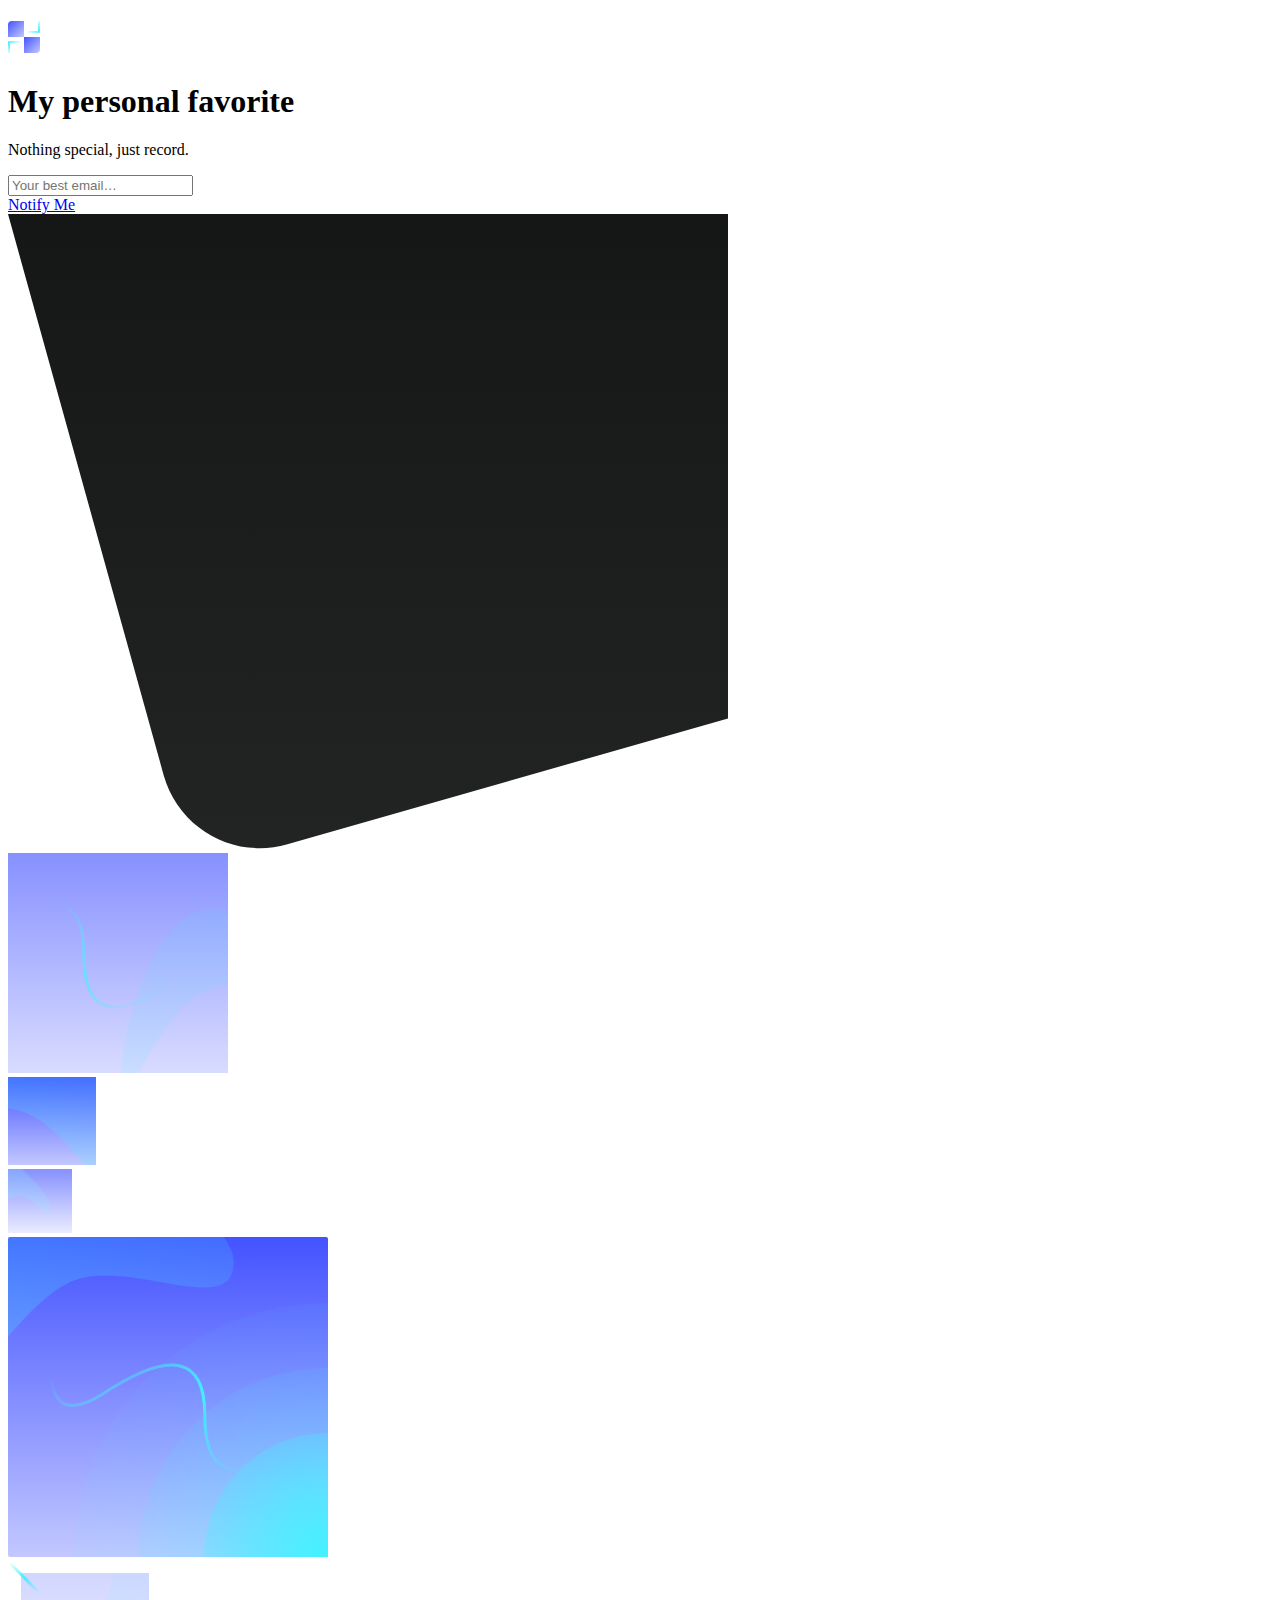
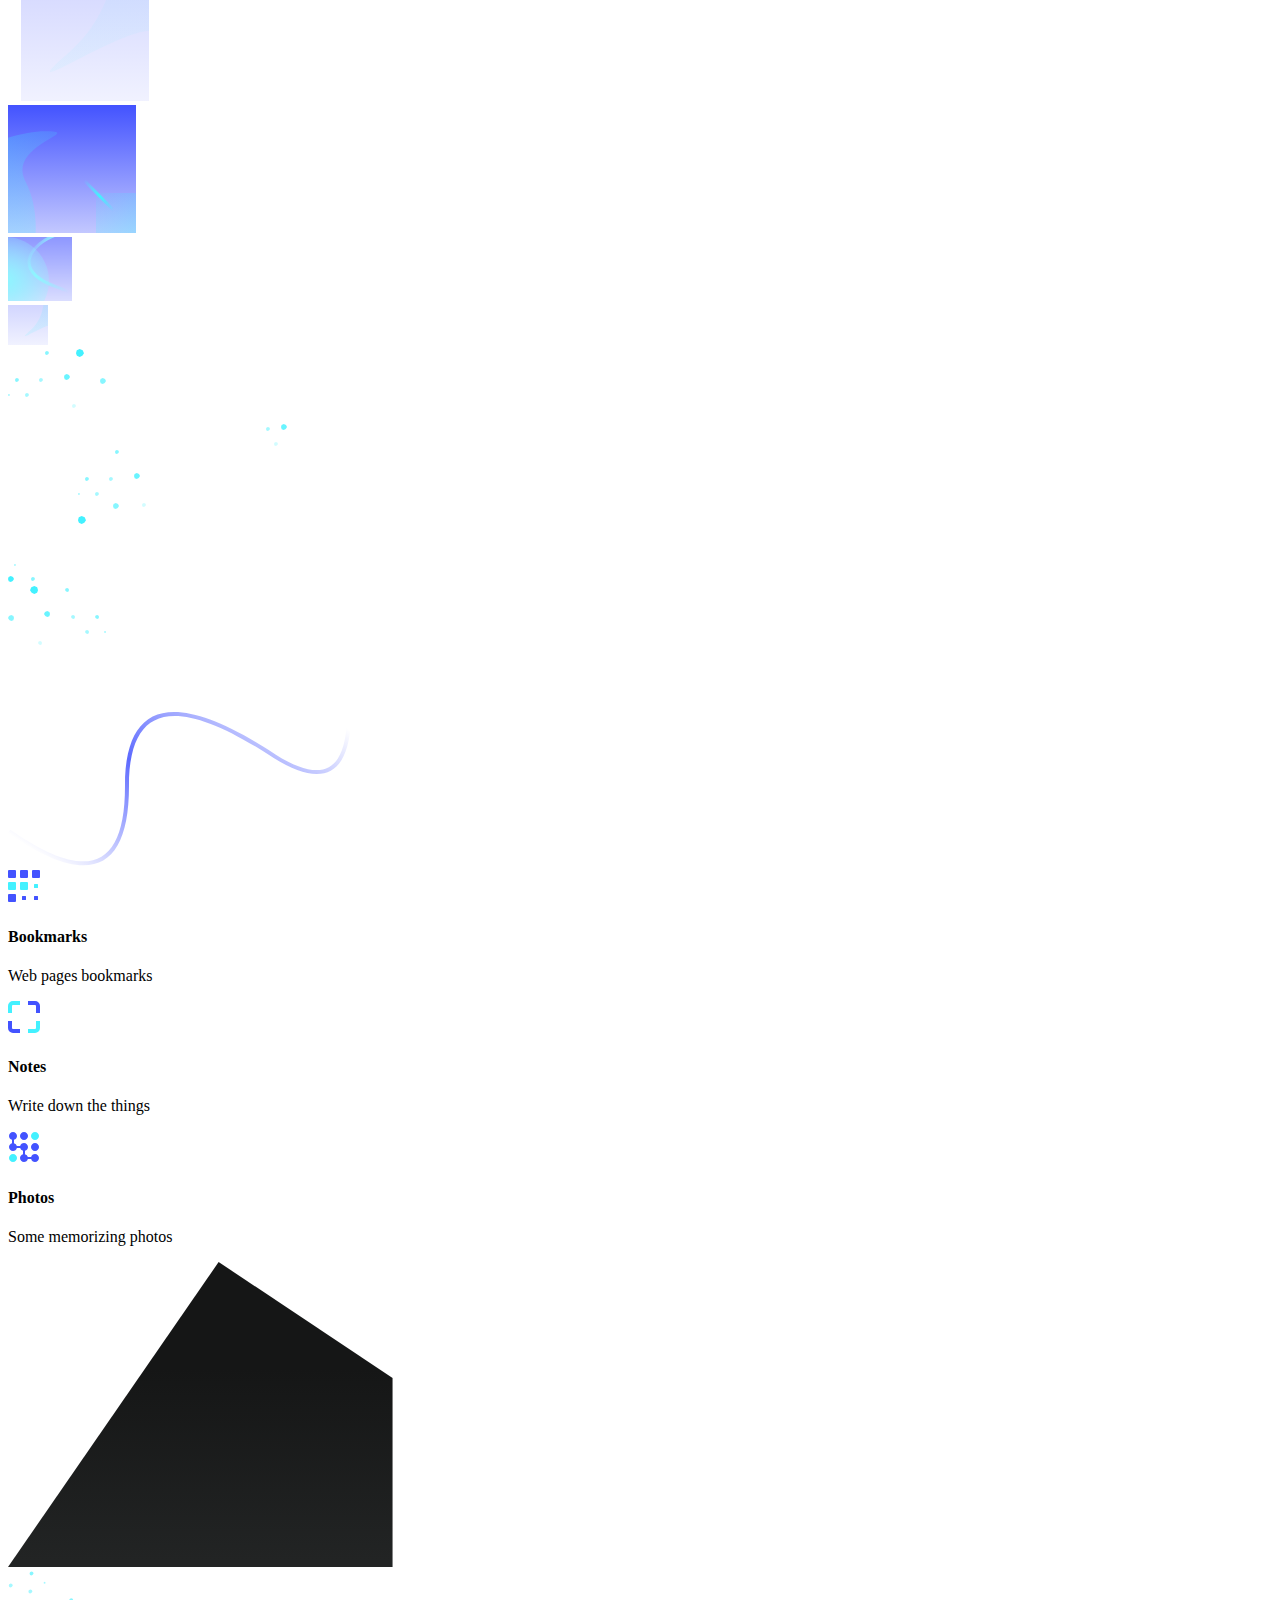
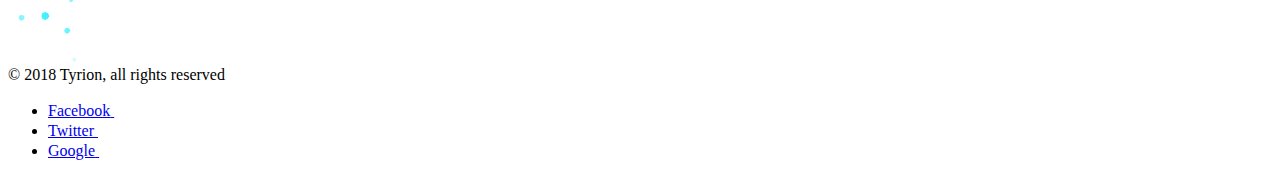
==== src/main/resources/templates/index.html @ e32d49c8 "update the index html." ====
<!DOCTYPE html>
<html lang="en">
<head>
    <meta charset="utf-8">
    <meta http-equiv="X-UA-Compatible" content="IE=edge">
    <meta name="viewport" content="width=device-width, initial-scale=1">
    <title>Tyrion Lv</title>
    <link href="/css/font-family.css" rel="stylesheet">
    <link rel="stylesheet" href="/css/login-style.css">
    <script src="/js/scrollreveal.min.js"></script>
</head>
<body class="is-boxed">
<div class="body-wrap boxed-container">
    <header class="site-header">
        <div class="container">
            <div class="site-header-inner">
                <div class="brand header-brand">
                    <h1 class="m-0">
                        <a href="#">
                            <svg width="32" height="32" viewBox="0 0 32 32" xmlns="http://www.w3.org/2000/svg">
                                <title>Ellie</title>
                                <defs>
                                    <linearGradient x1="0%" y1="0%" y2="100%" id="logo-a">
                                        <stop stop-color="#4353FF" offset="0%"/>
                                        <stop stop-color="#4353FF" stop-opacity=".32" offset="100%"/>
                                    </linearGradient>
                                    <linearGradient x1="0%" y1="0%" y2="100%" id="logo-b">
                                        <stop stop-color="#4353FF" offset="0%"/>
                                        <stop stop-color="#4353FF" stop-opacity=".32" offset="100%"/>
                                    </linearGradient>
                                    <linearGradient x1="0%" y1="0%" y2="100%" id="logo-c">
                                        <stop stop-color="#78F9FF" stop-opacity=".24" offset="0%"/>
                                        <stop stop-color="#43F1FF" offset="55.496%"/>
                                        <stop stop-color="#43F1FF" stop-opacity=".24" offset="100%"/>
                                    </linearGradient>
                                </defs>
                                <g fill="none" fill-rule="evenodd">
                                    <path d="M4 0h12v16H0V4a4 4 0 0 1 4-4z" fill="url(#logo-a)"/>
                                    <path d="M16 16h16v12a4 4 0 0 1-4 4H16V16z" fill="url(#logo-b)"/>
                                    <path d="M11.5 20.5H.5v1h10v10h1v-11z" stroke="url(#logo-c)" transform="matrix(-1 0 0 1 12 0)"/>
                                    <path d="M31.5.5h-11v1h10v10h1V.5z" stroke="url(#logo-c)" transform="matrix(1 0 0 -1 0 12)"/>
                                </g>
                            </svg>
                        </a>
                    </h1>
                </div>
            </div>
        </div>
    </header>

    <main>
        <section class="hero">
            <div class="container">
                <div class="hero-inner">
                    <div class="hero-copy">
                        <h1 class="hero-title mt-0 is-revealing">My personal favorite</h1>
                        <p class="hero-paragraph is-revealing">Nothing special, just record.</p>
                        <div class="hero-form field field-grouped is-revealing">
                            <div class="control control-expanded">
                                <input class="input" type="email" name="email" placeholder="Your best email&hellip;">
                            </div>
                            <div class="control">
                                <a class="button button-primary button-block" href="#">Notify Me</a>
                            </div>
                        </div>
                    </div>
                    <div class="hero-illustration">
                        <div class="hero-bg">
                            <svg width="720" height="635" xmlns="http://www.w3.org/2000/svg">
                                <defs>
                                    <linearGradient x1="50%" y1="0%" x2="50%" y2="97.738%" id="a">
                                        <stop stop-color="#151616" offset="0%"/>
                                        <stop stop-color="#222424" offset="100%"/>
                                    </linearGradient>
                                </defs>
                                <path d="M0 0h720v504.382L279.437 630.304c-53.102 15.177-108.454-15.567-123.631-68.669-.072-.25-.142-.5-.211-.75L0 0z" fill="url(#a)" fill-rule="evenodd"/>
                            </svg>
                        </div>
                        <div class="hero-square hero-square-1 is-moving-object is-rotating">
                            <svg width="220" height="220" xmlns="http://www.w3.org/2000/svg">
                                <defs>
                                    <linearGradient x1="50%" y1="0%" x2="50%" y2="100%" id="square-1-a">
                                        <stop stop-color="#4353FF" offset="0%"/>
                                        <stop stop-color="#4353FF" stop-opacity=".32" offset="100%"/>
                                    </linearGradient>
                                    <linearGradient x1="18.74%" y1="17.384%" x2="96.787%" y2="88.669%" id="square-1-b">
                                        <stop stop-color="#43F1FF" stop-opacity="0" offset="0%"/>
                                        <stop stop-color="#43F1FF" offset="53.489%"/>
                                        <stop stop-color="#43F1FF" stop-opacity="0" offset="100%"/>
                                    </linearGradient>
                                </defs>
                                <g fill="none" fill-rule="evenodd">
                                    <path fill="url(#square-1-a)" opacity=".64" d="M0 0h220v220H0z"/>
                                    <path d="M0 65.022V61.7c51.102-26.116 77.322-13.388 77.322 38.41 0 57.718 25.944 67.701 79.782 30.373l1.709 2.466c-55.678 38.604-84.491 27.517-84.491-32.839 0-49.494-24.315-61.27-74.322-35.087z" fill="url(#square-1-b)" fill-rule="nonzero" opacity=".701"/>
                                    <path d="M113.203 220c2.943-57.607 37.666-164 90.473-164 4.973 0 10.458.203 16.324.614v77.24c-5.819.237-11.3 1.007-16.324 2.458-32.685 9.44-57.608 55.87-72.976 83.688h-17.497z" fill-opacity=".096" fill="#43F1FF"/>
                                </g>
                            </svg>
                        </div>
                        <div class="hero-square hero-square-2 is-moving-object is-rotating">
                            <svg width="88" height="88" xmlns="http://www.w3.org/2000/svg">
                                <defs>
                                    <linearGradient x1="50%" y1="0%" x2="50%" y2="100%" id="square-2-a">
                                        <stop stop-color="#4353FF" offset="0%"/>
                                        <stop stop-color="#4353FF" stop-opacity=".32" offset="100%"/>
                                    </linearGradient>
                                    <linearGradient x1="-31.43%" y1="104.265%" x2="143.71%" y2="43.581%" id="square-2-b">
                                        <stop stop-color="#43F1FF" stop-opacity=".24" offset="0%"/>
                                        <stop stop-color="#43F1FF" stop-opacity=".16" offset="100%"/>
                                    </linearGradient>
                                </defs>
                                <g fill="none" fill-rule="evenodd">
                                    <path fill="url(#square-2-a)" d="M0 0h88v88H0z"/>
                                    <path d="M19.717 36.579C13.824 33.969 7.004 32.555 0 31.535V0h88v88H76.869C59.773 67.766 40.697 45.872 19.717 36.579z" fill="url(#square-2-b)"/>
                                </g>
                            </svg>
                        </div>
                        <div class="hero-square hero-square-3 is-moving-object is-rotating">
                            <svg width="64" height="64" xmlns="http://www.w3.org/2000/svg">
                                <defs>
                                    <linearGradient x1="50%" y1="0%" x2="50%" y2="100%" id="square-3-a">
                                        <stop stop-color="#4353FF" offset="0%"/>
                                        <stop stop-color="#4353FF" stop-opacity=".16" offset="100%"/>
                                    </linearGradient>
                                    <linearGradient x1="-58.825%" y1="39.622%" x2="81.589%" y2="-11.971%" id="square-3-b">
                                        <stop stop-color="#43F1FF" stop-opacity=".24" offset="0%"/>
                                        <stop stop-color="#43F1FF" stop-opacity=".163" offset="100%"/>
                                    </linearGradient>
                                </defs>
                                <g fill="none" fill-rule="evenodd" opacity=".64">
                                    <path fill="url(#square-3-a)" d="M0 0h64v64H0z"/>
                                    <path d="M14.03 0C27.176 13.07 42 27.791 42 38.165c0 17.46-14.154-11.127-31.614-11.127-2.67 0-6.289.931-10.386 2.406V0h14.03z" fill="url(#square-3-b)"/>
                                </g>
                            </svg>
                        </div>
                        <div class="hero-square hero-square-4 is-moving-object is-rotating">
                            <svg width="320" height="320" xmlns="http://www.w3.org/2000/svg">
                                <defs>
                                    <linearGradient x1="50%" y1="0%" x2="50%" y2="100%" id="square-4-a">
                                        <stop stop-color="#4353FF" offset="0%"/>
                                        <stop stop-color="#4353FF" stop-opacity=".32" offset="100%"/>
                                    </linearGradient>
                                    <linearGradient x1="18.74%" y1="17.384%" x2="96.787%" y2="88.669%" id="square-4-b">
                                        <stop stop-color="#43F1FF" stop-opacity="0" offset="0%"/>
                                        <stop stop-color="#43F1FF" offset="53.489%"/>
                                        <stop stop-color="#43F1FF" stop-opacity="0" offset="100%"/>
                                    </linearGradient>
                                    <linearGradient x1="0%" y1="57.64%" x2="94.346%" y2="8.32%" id="square-4-c">
                                        <stop stop-color="#43F1FF" stop-opacity=".24" offset="0%"/>
                                        <stop stop-color="#43F1FF" stop-opacity=".16" offset="100%"/>
                                    </linearGradient>
                                    <radialGradient cx="100%" cy="100%" fx="100%" fy="100%" r="136.8%" id="square-4-d">
                                        <stop stop-color="#43F1FF" offset="0%"/>
                                        <stop stop-color="#43F1FF" stop-opacity="0" offset="100%"/>
                                    </radialGradient>
                                    <radialGradient cx="100%" cy="100%" fx="100%" fy="100%" r="140.264%" id="square-4-e">
                                        <stop stop-color="#43F1FF" offset="0%"/>
                                        <stop stop-color="#43F1FF" stop-opacity="0" offset="100%"/>
                                    </radialGradient>
                                    <radialGradient cx="100%" cy="100%" fx="100%" fy="100%" r="137.638%" id="square-4-f">
                                        <stop stop-color="#43F1FF" offset="0%"/>
                                        <stop stop-color="#43F1FF" stop-opacity="0" offset="100%"/>
                                    </radialGradient>
                                </defs>
                                <g fill="none" fill-rule="evenodd">
                                    <rect fill="url(#square-4-a)" width="320" height="320" rx="2"/>
                                    <path d="M278.958 209.715c-54.758 37.966-82.136 27.43-82.136-31.606s-34.335-65.905-103.005-20.607C49.492 185.246 33.604 160.412 46.154 83" stroke="url(#square-4-b)" stroke-width="3"/>
                                    <path d="M71.05 41.844c57.243-16.532 154.657 38.697 154.657-16.532 0-8.934-4.692-17.934-10.123-25.312H0v99.92c19.6-22.665 44.942-50.536 71.05-58.076z" fill="url(#square-4-c)"/>
                                    <path d="M320 320V66C179.72 66 66 179.72 66 320h254z" fill="url(#square-4-d)" opacity=".16"/>
                                    <path d="M320 320V131c-104.382 0-189 84.618-189 189h189z" fill="url(#square-4-e)" opacity=".32"/>
                                    <path d="M320 320V196c-68.483 0-124 55.517-124 124h124z" fill="url(#square-4-f)"/>
                                </g>
                            </svg>
                        </div>
                        <div class="hero-square hero-square-5 is-moving-object is-rotating">
                            <svg width="141" height="140" xmlns="http://www.w3.org/2000/svg">
                                <defs>
                                    <linearGradient x1="50%" y1="0%" x2="50%" y2="100%" id="square-5-a">
                                        <stop stop-color="#4353FF" offset="0%"/>
                                        <stop stop-color="#4353FF" stop-opacity=".32" offset="100%"/>
                                    </linearGradient>
                                    <linearGradient x1="27.288%" y1="50%" x2="172.696%" y2="-8.701%" id="square-5-b">
                                        <stop stop-color="#43F1FF" stop-opacity=".24" offset="0%"/>
                                        <stop stop-color="#43F1FF" stop-opacity=".16" offset="100%"/>
                                    </linearGradient>
                                    <linearGradient x1="18.74%" y1="17.384%" x2="96.787%" y2="88.669%" id="square-5-c">
                                        <stop stop-color="#43F1FF" stop-opacity="0" offset="0%"/>
                                        <stop stop-color="#43F1FF" offset="53.489%"/>
                                        <stop stop-color="#43F1FF" stop-opacity="0" offset="100%"/>
                                    </linearGradient>
                                </defs>
                                <g fill="none" fill-rule="evenodd">
                                    <path opacity=".24" fill="url(#square-5-a)" d="M19 18h128v128H19z" transform="translate(-6 -6)"/>
                                    <path d="M147 76.088V18h-35.004c-4.63 24.206-16.838 55.057-44.819 79.224-63.217 54.6 46.59-21.136 79.823-21.136z" opacity=".24" fill="url(#square-5-b)" transform="translate(-6 -6)"/>
                                    <path d="M0 0l39.459 40.249" stroke="url(#square-5-c)" stroke-width="3" transform="translate(-6 -6)"/>
                                </g>
                            </svg>
                        </div>
                        <div class="hero-square hero-square-6 is-moving-object is-rotating">
                            <svg width="128" height="128" xmlns="http://www.w3.org/2000/svg">
                                <defs>
                                    <linearGradient x1="50%" y1="0%" x2="50%" y2="100%" id="square-6-a">
                                        <stop stop-color="#4353FF" offset="0%"/>
                                        <stop stop-color="#4353FF" stop-opacity=".32" offset="100%"/>
                                    </linearGradient>
                                    <linearGradient x1="14.98%" y1="57.941%" x2="95.966%" y2="33.366%" id="square-6-b">
                                        <stop stop-color="#43F1FF" stop-opacity=".24" offset="0%"/>
                                        <stop stop-color="#43F1FF" stop-opacity=".16" offset="100%"/>
                                    </linearGradient>
                                    <linearGradient x1="97.033%" y1="97.033%" x2="0%" y2="0%" id="square-6-c">
                                        <stop stop-color="#43F1FF" offset="0%"/>
                                        <stop stop-color="#43F1FF" stop-opacity=".24" offset="100%"/>
                                    </linearGradient>
                                    <linearGradient x1="18.74%" y1="17.384%" x2="96.787%" y2="88.669%" id="square-6-d">
                                        <stop stop-color="#43F1FF" stop-opacity="0" offset="0%"/>
                                        <stop stop-color="#43F1FF" offset="53.489%"/>
                                        <stop stop-color="#43F1FF" stop-opacity="0" offset="100%"/>
                                    </linearGradient>
                                </defs>
                                <g fill="none" fill-rule="evenodd">
                                    <path fill="url(#square-6-a)" d="M0 0h128v128H0z"/>
                                    <path d="M27.652 128H0V32.762c13.602-4.224 26.559-6.606 36.988-6.606 42.25 0-38.976 13.508-19.488 50.235C25.002 90.529 28.544 109.73 27.652 128z" fill="url(#square-6-b)"/>
                                    <path fill="url(#square-6-c)" opacity=".32" d="M88 88h40v40H88z"/>
                                    <path d="M69 68l39.459 40.249" stroke="url(#square-6-d)" stroke-width="3"/>
                                </g>
                            </svg>
                        </div>
                        <div class="hero-square hero-square-7 is-moving-object is-rotating">
                            <svg width="64" height="64" xmlns="http://www.w3.org/2000/svg">
                                <defs>
                                    <linearGradient x1="50%" y1="0%" x2="50%" y2="100%" id="square-7-a">
                                        <stop stop-color="#4353FF" offset="0%"/>
                                        <stop stop-color="#4353FF" stop-opacity=".32" offset="100%"/>
                                    </linearGradient>
                                    <radialGradient cx="-5.754%" cy="67.691%" fx="-5.754%" fy="67.691%" r="140.869%" gradientTransform="scale(-1 -.64163) rotate(55.582 1.643 -.08)" id="square-7-b">
                                        <stop stop-color="#43F1FF" offset="0%"/>
                                        <stop stop-color="#43F1FF" stop-opacity="0" offset="100%"/>
                                    </radialGradient>
                                    <linearGradient x1="0%" y1="23.176%" x2="96.787%" y2="88.669%" id="square-7-c">
                                        <stop stop-color="#43F1FF" stop-opacity="0" offset="0%"/>
                                        <stop stop-color="#43F1FF" offset="32.912%"/>
                                        <stop stop-color="#43F1FF" stop-opacity="0" offset="100%"/>
                                    </linearGradient>
                                </defs>
                                <g fill="none" fill-rule="evenodd" opacity=".601">
                                    <path fill="url(#square-7-a)" d="M0 0h64v64H0z"/>
                                    <path d="M0 64V.1C22.901 1.644 41 20.709 41 44c0 7.202-1.73 14-4.798 20H0z" fill="url(#square-7-b)"/>
                                    <path d="M63.925 58.495c-4.136-2.459-9.143-4.747-15.272-6.916-23.745-8.402-32.768-20.182-27.972-32.9 2.7-7.16 9.914-13.947 18.763-18.679h7.221c-10.84 4.263-20.209 11.866-23.177 19.737-4.076 10.81 3.808 21.103 26.166 29.014 5.524 1.955 10.252 4.048 14.271 6.3v3.444z" fill="url(#square-7-c)" fill-rule="nonzero"/>
                                </g>
                            </svg>
                        </div>
                        <div class="hero-square hero-square-8 is-moving-object is-rotating">
                            <svg width="40" height="40" xmlns="http://www.w3.org/2000/svg">
                                <defs>
                                    <linearGradient x1="50%" y1="0%" x2="50%" y2="100%" id="square-8-a">
                                        <stop stop-color="#4353FF" offset="0%"/>
                                        <stop stop-color="#4353FF" stop-opacity=".32" offset="100%"/>
                                    </linearGradient>
                                    <linearGradient x1="66.071%" y1="50%" x2="168.952%" y2="11.585%" id="square-8-b">
                                        <stop stop-color="#43F1FF" stop-opacity=".123" offset="0%"/>
                                        <stop stop-color="#43F1FF" stop-opacity=".16" offset="100%"/>
                                    </linearGradient>
                                </defs>
                                <g fill="none" fill-rule="evenodd">
                                    <path fill="url(#square-8-a)" opacity=".24" d="M0 0h40v40H0z"/>
                                    <path d="M40 0h-4.67c-.999 7.225-3.804 17.536-12.85 25.35-15.393 13.294 5.041-.287 17.36-4.644L40 0z" fill="url(#square-8-b)"/>
                                </g>
                            </svg>
                        </div>
                        <div class="hero-dots hero-dots-1 is-moving-object is-translating" data-translating-factor="160">
                            <svg width="279" height="97" xmlns="http://www.w3.org/2000/svg">
                                <g fill="#43F1FF" fill-rule="evenodd">
                                    <path d="M71.686 0l-2.899 1.334L68 4.157l.926 2.688L71.686 8l2.6-1.31L76 4.156l-1.295-2.94z"/>
                                    <path fill-opacity=".64" d="M38.843 2l-1.45.667L37 4.079l.463 1.344 1.38.577 1.3-.655L41 4.079l-.648-1.47z"/>
                                    <path fill-opacity=".24" d="M65.843 55l-1.45.667L64 57.079l.463 1.344 1.38.577 1.3-.655.857-1.266-.648-1.47z"/>
                                    <path fill-opacity=".64" d="M94.765 29l-2.175 1-.59 2.118.695 2.016 2.07.866 1.95-.983 1.285-1.9-.972-2.204z"/>
                                    <path fill-opacity=".8" d="M58.765 25l-2.175 1-.59 2.118.695 2.016 2.07.866 1.95-.983 1.285-1.9-.972-2.204z"/>
                                    <path fill-opacity=".48" d="M18.843 44l-1.45.667L17 46.079l.463 1.344 1.38.577 1.3-.655.857-1.266-.648-1.47z"/>
                                    <path fill-opacity=".64" d="M8.843 29l-1.45.667L7 31.079l.463 1.344 1.38.577 1.3-.655.857-1.266-.648-1.47z"/>
                                    <path fill-opacity=".48" d="M32.843 29l-1.45.667L31 31.079l.463 1.344 1.38.577 1.3-.655.857-1.266-.648-1.47zM.922 45l-.725.333L0 46.04l.232.672.69.289.65-.328L2 46.04l-.324-.735z"/>
                                    <path fill-opacity=".24" d="M267.843 93l-1.45.667-.393 1.412.463 1.344 1.38.577 1.3-.655.857-1.266-.648-1.47z"/>
                                    <path fill-opacity=".8" d="M275.765 75l-2.175 1-.59 2.118.695 2.016 2.07.866 1.95-.983 1.285-1.9-.972-2.204z"/>
                                    <path fill-opacity=".48" d="M259.843 78l-1.45.667-.393 1.412.463 1.344 1.38.577 1.3-.655.857-1.266-.648-1.47z"/>
                                </g>
                            </svg>
                        </div>
                        <div class="hero-dots hero-dots-2 is-moving-object is-translating" data-translating-factor="120">
                            <svg width="138" height="132" xmlns="http://www.w3.org/2000/svg">
                                <g fill="#43F1FF" fill-rule="evenodd">
                                    <path d="M73.686 66l-2.899 1.334L70 70.157l.926 2.688L73.686 74l2.6-1.31L78 70.156l-1.295-2.94z"/>
                                    <path fill-opacity=".64" d="M108.843 0l-1.45.667L107 2.079l.463 1.344 1.38.577 1.3-.655.857-1.266-.648-1.47z"/>
                                    <path fill-opacity=".24" d="M135.843 53l-1.45.667-.393 1.412.463 1.344 1.38.577 1.3-.655.857-1.266-.648-1.47z"/>
                                    <path fill-opacity=".64" d="M107.765 53l-2.175 1-.59 2.118.695 2.016 2.07.866 1.95-.983 1.285-1.9-.972-2.204z"/>
                                    <path fill-opacity=".8" d="M128.765 23l-2.175 1-.59 2.118.695 2.016 2.07.866 1.95-.983 1.285-1.9-.972-2.204z"/>
                                    <path fill-opacity=".48" d="M88.843 42l-1.45.667L87 44.079l.463 1.344 1.38.577 1.3-.655.857-1.266-.648-1.47z"/>
                                    <path fill-opacity=".64" d="M78.843 27l-1.45.667L77 29.079l.463 1.344 1.38.577 1.3-.655.857-1.266-.648-1.47z"/>
                                    <path fill-opacity=".48" d="M102.843 27l-1.45.667-.393 1.412.463 1.344 1.38.577 1.3-.655.857-1.266-.648-1.47zM70.922 43l-.725.333-.197.706.232.672.69.289.65-.328.428-.633-.324-.735z"/>
                                    <path d="M2.765 126L.59 127 0 129.118l.695 2.016 2.07.866 1.95-.983 1.285-1.9-.972-2.204z"/>
                                    <path fill-opacity=".64" d="M24.843 127l-1.45.667-.393 1.412.463 1.344 1.38.577 1.3-.655.857-1.266-.648-1.47z"/>
                                    <path fill-opacity=".48" d="M6.922 114l-.725.333-.197.706.232.672.69.289.65-.328.428-.633-.324-.735z"/>
                                </g>
                            </svg>
                        </div>
                        <div class="hero-dots hero-dots-3 is-moving-object is-translating" data-translating-factor="160">
                            <svg width="98" height="59" xmlns="http://www.w3.org/2000/svg">
                                <g fill="#43F1FF" fill-rule="evenodd">
                                    <path d="M26.314 0l2.899 1.334L30 4.157l-.926 2.688L26.314 8l-2.6-1.31L22 4.156l1.295-2.94z"/>
                                    <path fill-opacity=".64" d="M59.157 2l1.45.667L61 4.079l-.463 1.344-1.38.577-1.3-.655L57 4.079l.648-1.47z"/>
                                    <path fill-opacity=".24" d="M32.157 55l1.45.667.393 1.412-.463 1.344-1.38.577-1.3-.655L30 57.079l.648-1.47z"/>
                                    <path fill-opacity=".64" d="M3.235 29l2.175 1L6 32.118l-.695 2.016-2.07.866-1.95-.983L0 32.117l.972-2.204z"/>
                                    <path fill-opacity=".8" d="M39.235 25l2.175 1 .59 2.118-.695 2.016-2.07.866-1.95-.983-1.285-1.9.972-2.204z"/>
                                    <path fill-opacity=".48" d="M79.157 44l1.45.667.393 1.412-.463 1.344-1.38.577-1.3-.655L77 46.079l.648-1.47z"/>
                                    <path fill-opacity=".64" d="M89.157 29l1.45.667.393 1.412-.463 1.344-1.38.577-1.3-.655L87 31.079l.648-1.47z"/>
                                    <path fill-opacity=".48" d="M65.157 29l1.45.667.393 1.412-.463 1.344-1.38.577-1.3-.655L63 31.079l.648-1.47zM97.078 45l.725.333.197.706-.232.672-.69.289-.65-.328L96 46.04l.324-.735z"/>
                                </g>
                            </svg>
                        </div>
                        <div class="hero-line hero-line-1">
                            <svg width="344" height="217" xmlns="http://www.w3.org/2000/svg">
                                <defs>
                                    <linearGradient x1="18.74%" y1="17.384%" x2="96.787%" y2="88.669%" id="line-1-a">
                                        <stop stop-color="#5D6AFF" stop-opacity="0" offset="0%"/>
                                        <stop stop-color="#5D6AFF" offset="53.489%"/>
                                        <stop stop-color="#5D6AFF" stop-opacity="0" offset="100%"/>
                                    </linearGradient>
                                </defs>
                                <path d="M340.86 180.664l2.281 3.287c-79.796 55.378-120.994 39.511-120.994-47.035 0-82.777-47.283-92.246-144.735-27.901-32.607 20.428-55.391 21.53-67.544 2.516C-1.882 93.147-3.092 56.053 5.987 0l3.948.64c-8.928 55.125-7.743 91.453 3.303 108.736 10.644 16.653 31.058 15.666 62.01-3.725 99.65-65.797 150.9-55.534 150.9 31.265 0 83.03 37.371 97.424 114.713 43.748z" fill="url(#line-1-a)" fill-rule="nonzero" transform="matrix(-1 0 0 1 343.141 0)"/>
                            </svg>
                        </div>
                    </div>
                </div>
            </div>
        </section>

        <section class="features section">
            <div class="container">
                <div class="features-inner section-inner">
                    <div class="features-wrap">
                        <div class="feature">
                            <div class="feature-inner">
                                <div class="feature-header mb-16">
                                    <div class="feature-icon mr-16">
                                        <svg width="32" height="32" xmlns="http://www.w3.org/2000/svg">
                                            <g fill-rule="nonzero" fill="none">
                                                <path d="M7 8H1a1 1 0 0 1-1-1V1a1 1 0 0 1 1-1h6a1 1 0 0 1 1 1v6a1 1 0 0 1-1 1zM19 8h-6a1 1 0 0 1-1-1V1a1 1 0 0 1 1-1h6a1 1 0 0 1 1 1v6a1 1 0 0 1-1 1z" fill="#4353FF"/>
                                                <path d="M19 20h-6a1 1 0 0 1-1-1v-6a1 1 0 0 1 1-1h6a1 1 0 0 1 1 1v6a1 1 0 0 1-1 1z" fill="#43F1FF"/>
                                                <path d="M31 8h-6a1 1 0 0 1-1-1V1a1 1 0 0 1 1-1h6a1 1 0 0 1 1 1v6a1 1 0 0 1-1 1z" fill="#4353FF"/>
                                                <path d="M7 20H1a1 1 0 0 1-1-1v-6a1 1 0 0 1 1-1h6a1 1 0 0 1 1 1v6a1 1 0 0 1-1 1z" fill="#43F1FF"/>
                                                <path d="M7 32H1a1 1 0 0 1-1-1v-6a1 1 0 0 1 1-1h6a1 1 0 0 1 1 1v6a1 1 0 0 1-1 1z" fill="#4353FF"/>
                                                <path d="M29.5 18h-3a.5.5 0 0 1-.5-.5v-3a.5.5 0 0 1 .5-.5h3a.5.5 0 0 1 .5.5v3a.5.5 0 0 1-.5.5z" fill="#43F1FF"/>
                                                <path d="M17.5 30h-3a.5.5 0 0 1-.5-.5v-3a.5.5 0 0 1 .5-.5h3a.5.5 0 0 1 .5.5v3a.5.5 0 0 1-.5.5zM29.5 30h-3a.5.5 0 0 1-.5-.5v-3a.5.5 0 0 1 .5-.5h3a.5.5 0 0 1 .5.5v3a.5.5 0 0 1-.5.5z" fill="#4353FF"/>
                                            </g>
                                        </svg>
                                    </div>
                                    <h4 class="feature-title m-0">Bookmarks</h4>
                                </div>
                                <p class="text-sm mb-0">Web pages bookmarks</p>
                            </div>
                        </div>
                        <div class="feature">
                            <div class="feature-inner">
                                <div class="feature-header mb-16">
                                    <div class="feature-icon mr-16">
                                        <svg width="32" height="32" xmlns="http://www.w3.org/2000/svg">
                                            <g fill-rule="nonzero" fill="none">
                                                <path d="M4 12H0V5a5.006 5.006 0 0 1 5-5h7v4H5a1 1 0 0 0-1 1v7z" fill="#43F1FF"/>
                                                <path d="M32 12h-4V5a1 1 0 0 0-1-1h-7V0h7a5.006 5.006 0 0 1 5 5v7zM12 32H5a5.006 5.006 0 0 1-5-5v-7h4v7a1 1 0 0 0 1 1h7v4z" fill="#4353FF"/>
                                                <path d="M27 32h-7v-4h7a1 1 0 0 0 1-1v-7h4v7a5.006 5.006 0 0 1-5 5z" fill="#43F1FF"/>
                                            </g>
                                        </svg>
                                    </div>
                                    <h4 class="feature-title m-0">Notes</h4>
                                </div>
                                <p class="text-sm mb-0">Write down the things</p>
                            </div>
                        </div>
                        <div class="feature">
                            <div class="feature-inner">
                                <div class="feature-header mb-16">
                                    <div class="feature-icon mr-16">
                                        <svg width="32" height="32" xmlns="http://www.w3.org/2000/svg">
                                            <g fill="none" fill-rule="nonzero">
                                                <path d="M16 9c2.206 0 4-1.794 4-4s-1.794-4-4-4-4 1.794-4 4 1.794 4 4 4z" fill="#4353FF"/>
                                                <path d="M27 9c2.206 0 4-1.794 4-4s-1.794-4-4-4-4 1.794-4 4 1.794 4 4 4z" fill="#43F1FF"/>
                                                <path d="M27 12c-2.206 0-4 1.794-4 4s1.794 4 4 4 4-1.794 4-4-1.794-4-4-4z" fill="#4353FF"/>
                                                <path d="M5 23c-2.206 0-4 1.794-4 4s1.794 4 4 4 4-1.794 4-4-1.794-4-4-4z" fill="#43F1FF"/>
                                                <path d="M27 23c-1.859 0-3.41 1.28-3.858 3h-3.284A3.994 3.994 0 0 0 17 23.142v-3.284c1.72-.447 3-2 3-3.858 0-2.206-1.794-4-4-4-1.859 0-3.41 1.28-3.858 3H8.858A3.994 3.994 0 0 0 6 12.142V8.858c1.72-.447 3-2 3-3.858 0-2.206-1.794-4-4-4S1 2.794 1 5c0 1.858 1.28 3.41 3 3.858v3.284c-1.72.447-3 2-3 3.858 0 2.206 1.794 4 4 4 1.859 0 3.41-1.28 3.858-3h3.284A3.994 3.994 0 0 0 15 19.858v3.284c-1.72.447-3 2-3 3.858 0 2.206 1.794 4 4 4 1.859 0 3.41-1.28 3.858-3h3.284c.447 1.72 2 3 3.858 3 2.206 0 4-1.794 4-4s-1.794-4-4-4z" fill="#4353FF"/>
                                            </g>
                                        </svg>
                                    </div>
                                    <h4 class="feature-title m-0">Photos</h4>
                                </div>
                                <p class="text-sm mb-0">Some memorizing photos</p>
                            </div>
                        </div>
                    </div>
                </div>
            </div>
        </section>
    </main>

    <footer class="site-footer">
        <div class="footer-bg">
            <svg width="385" height="305" xmlns="http://www.w3.org/2000/svg">
                <defs>
                    <linearGradient x1="50%" y1="34.994%" x2="50%" y2="97.738%" id="footer-bg">
                        <stop stop-color="#151616" offset="0%"/>
                        <stop stop-color="#222424" offset="100%"/>
                    </linearGradient>
                </defs>
                <path d="M384.557 116.012V305H0L210.643 0l173.914 116.012z" fill="url(#footer-bg)" fill-rule="evenodd"/>
            </svg>
        </div>
        <div class="footer-dots is-moving-object is-translating" data-translating-factor="160">
            <svg width="69" height="91" xmlns="http://www.w3.org/2000/svg">
                <g fill="#43F1FF" fill-rule="evenodd">
                    <path d="M37.105 41.007l-2.9 1.334-.786 2.823.926 2.689 2.76 1.154 2.6-1.31 1.714-2.533-1.296-2.94z"/>
                    <path fill-opacity=".64" d="M63.109 27.24l-1.45.666-.394 1.412.464 1.344 1.38.577 1.3-.655.856-1.266-.647-1.47z"/>
                    <path fill-opacity=".24" d="M66.226 86.638l-1.45.667-.393 1.412.463 1.344 1.38.577 1.3-.655.857-1.266-.648-1.47z"/>
                    <path fill-opacity=".64" d="M13.497 43.713l-2.175 1-.59 2.118.695 2.016 2.07.866 1.95-.983 1.285-1.9-.972-2.204z"/>
                    <path fill-opacity=".8" d="M59.076 56.658l-2.175 1-.59 2.117.695 2.017 2.07.866 1.949-.983 1.286-1.9-.972-2.204z"/>
                    <path fill-opacity=".48" d="M22.262 18.49l-1.45.667-.393 1.412.463 1.344 1.38.577 1.3-.655.857-1.266-.648-1.47z"/>
                    <path fill-opacity=".64" d="M23.422.5l-1.45.667-.393 1.412.463 1.344 1.38.577 1.3-.655.857-1.266-.648-1.47z"/>
                    <path fill-opacity=".48" d="M2.637 12.5l-1.45.667-.393 1.412.463 1.344 1.38.577 1.3-.655.857-1.266-.648-1.47zM36.563 10.856l-.725.334-.197.706.232.672.69.288.65-.327.428-.633-.324-.735z"/>
                </g>
            </svg>
        </div>
        <div class="container">
            <div class="site-footer-inner has-top-divider">
                <div class="footer-copyright">&copy; 2018 Tyrion, all rights reserved</div>
                <ul class="footer-social-links list-reset">
                    <li>
                        <a href="#">
                            <span class="screen-reader-text">Facebook</span>
                            <svg width="16" height="16" xmlns="http://www.w3.org/2000/svg">
                                <path d="M6.023 16L6 9H3V6h3V4c0-2.7 1.672-4 4.08-4 1.153 0 2.144.086 2.433.124v2.821h-1.67c-1.31 0-1.563.623-1.563 1.536V6H13l-1 3H9.28v7H6.023z" fill="#FFFFFF"/>
                            </svg>
                        </a>
                    </li>
                    <li>
                        <a href="#">
                            <span class="screen-reader-text">Twitter</span>
                            <svg width="16" height="16" xmlns="http://www.w3.org/2000/svg">
                                <path d="M16 3c-.6.3-1.2.4-1.9.5.7-.4 1.2-1 1.4-1.8-.6.4-1.3.6-2.1.8-.6-.6-1.5-1-2.4-1-1.7 0-3.2 1.5-3.2 3.3 0 .3 0 .5.1.7-2.7-.1-5.2-1.4-6.8-3.4-.3.5-.4 1-.4 1.7 0 1.1.6 2.1 1.5 2.7-.5 0-1-.2-1.5-.4C.7 7.7 1.8 9 3.3 9.3c-.3.1-.6.1-.9.1-.2 0-.4 0-.6-.1.4 1.3 1.6 2.3 3.1 2.3-1.1.9-2.5 1.4-4.1 1.4H0c1.5.9 3.2 1.5 5 1.5 6 0 9.3-5 9.3-9.3v-.4C15 4.3 15.6 3.7 16 3z" fill="#FFFFFF"/>
                            </svg>
                        </a>
                    </li>
                    <li>
                        <a href="#">
                            <span class="screen-reader-text">Google</span>
                            <svg width="16" height="16" xmlns="http://www.w3.org/2000/svg">
                                <path d="M7.9 7v2.4H12c-.2 1-1.2 3-4 3-2.4 0-4.3-2-4.3-4.4 0-2.4 2-4.4 4.3-4.4 1.4 0 2.3.6 2.8 1.1l1.9-1.8C11.5 1.7 9.9 1 8 1 4.1 1 1 4.1 1 8s3.1 7 7 7c4 0 6.7-2.8 6.7-6.8 0-.5 0-.8-.1-1.2H7.9z" fill="#FFFFFF"/>
                            </svg>
                        </a>
                    </li>
                </ul>
            </div>
        </div>
    </footer>
</div>

<script src="/js/login-main.min.js"></script>
</body>
</html>
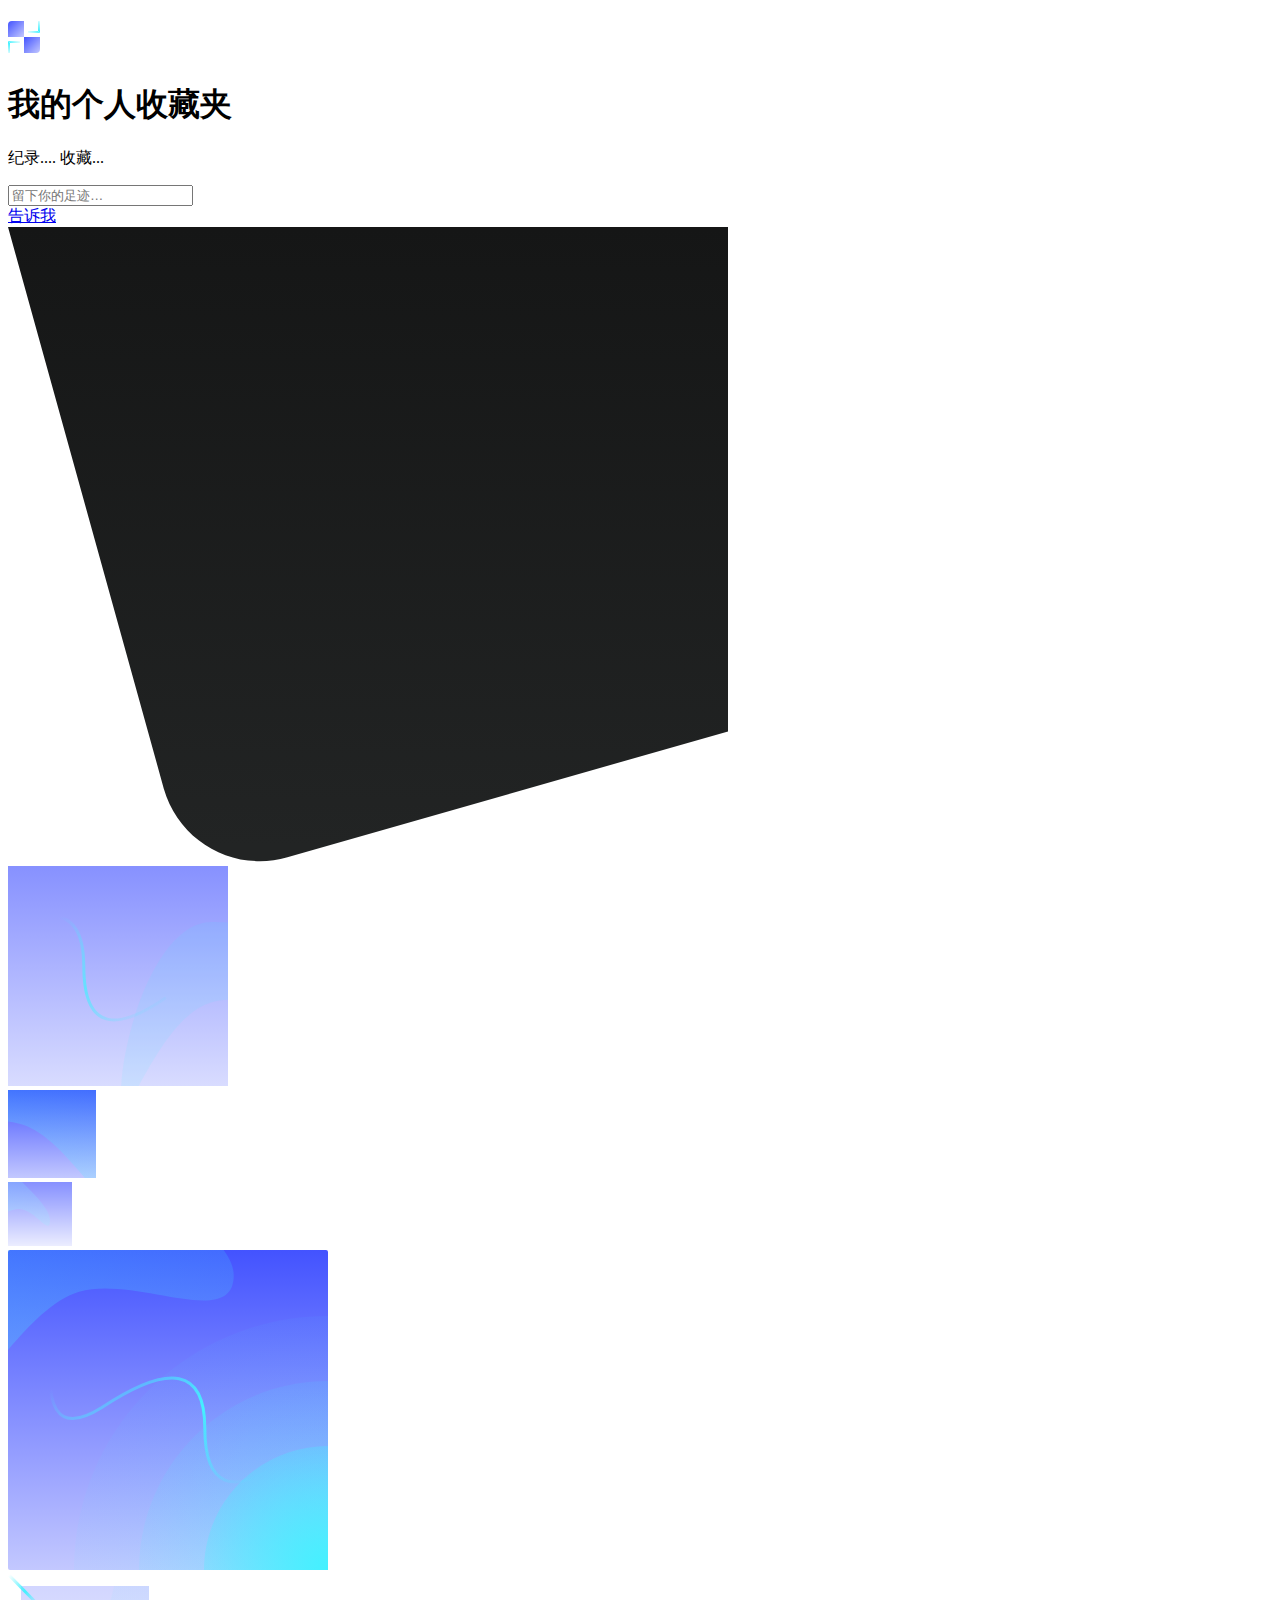
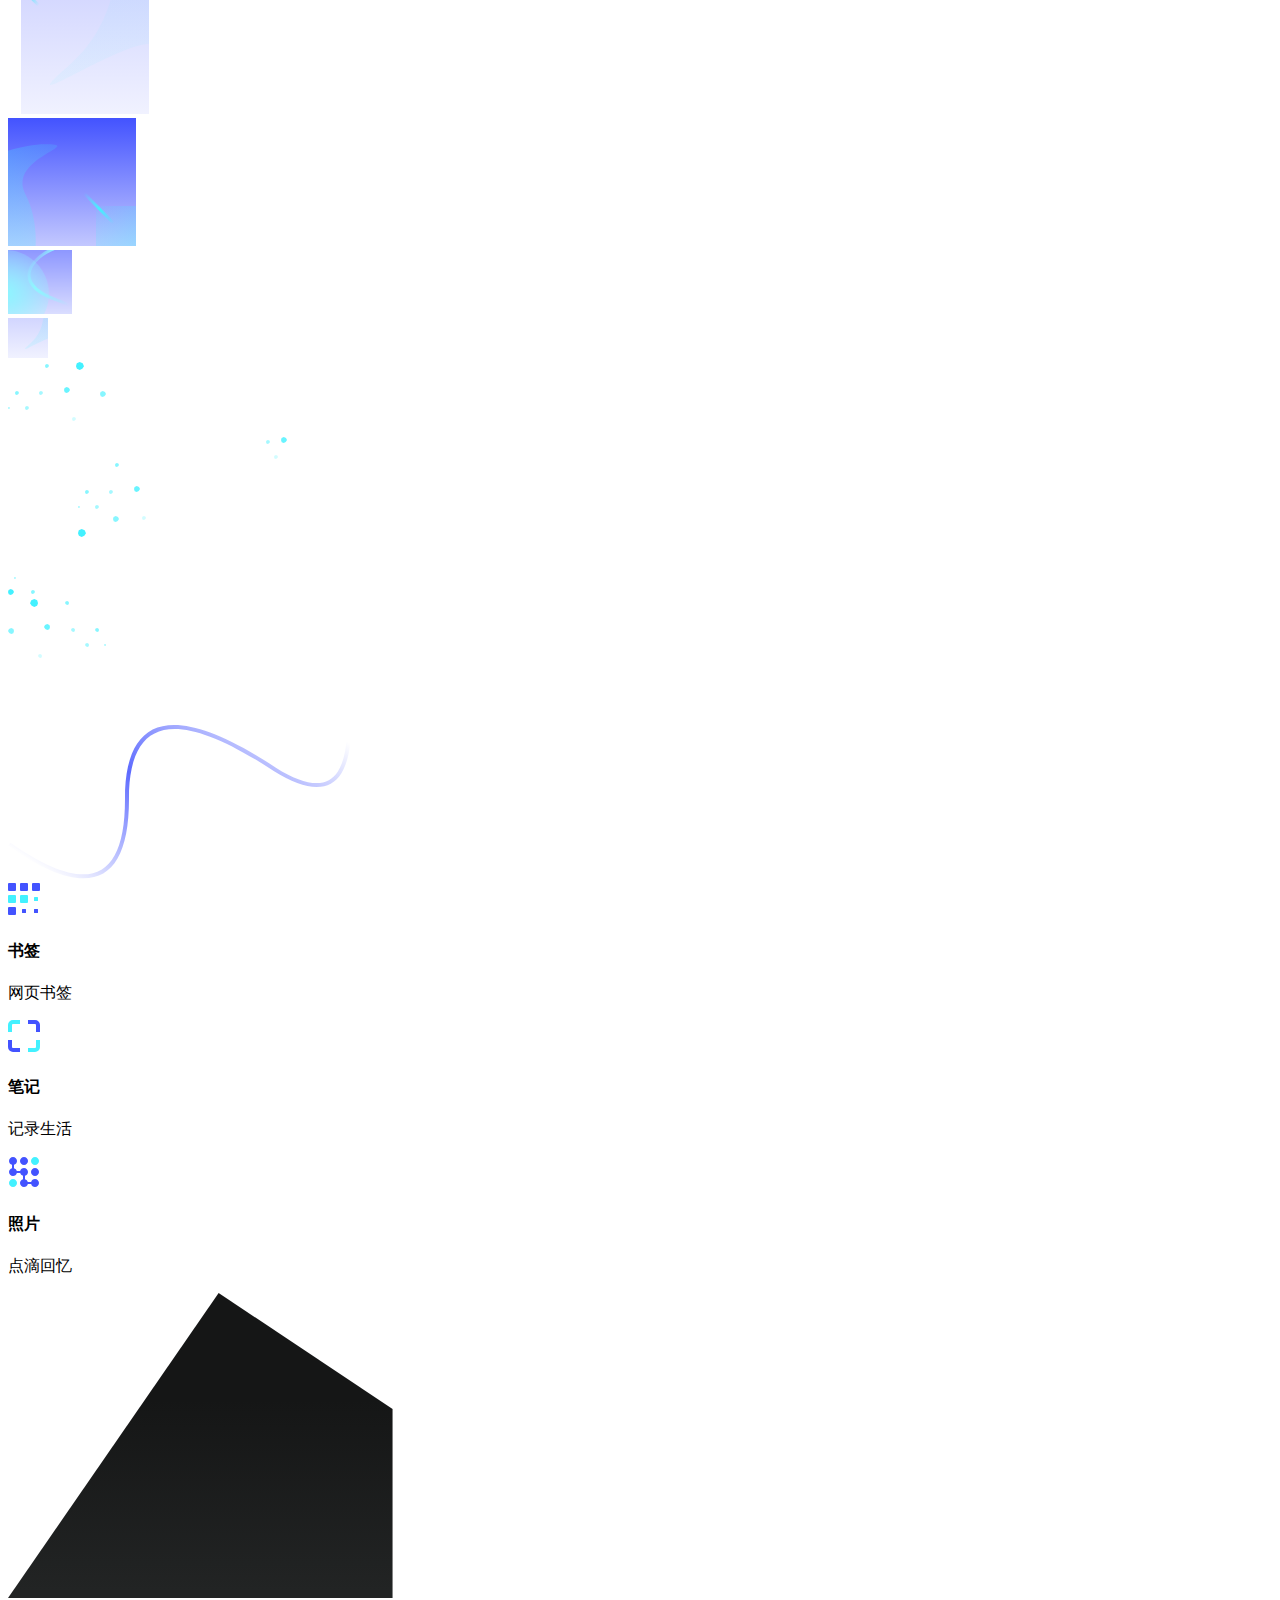
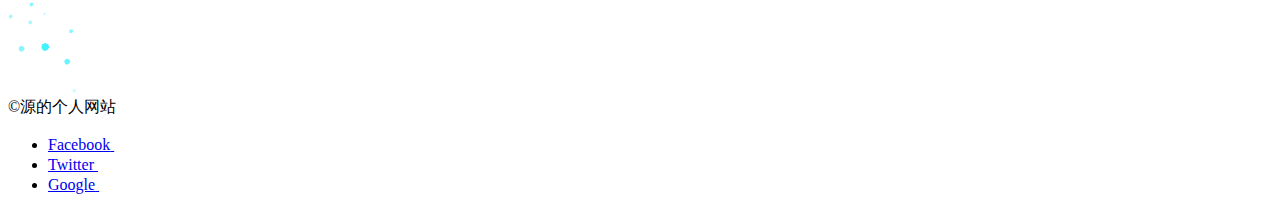
==== commit 2b1a43c2: "Add index page" ====
--- a/src/main/resources/templates/index.html
+++ b/src/main/resources/templates/index.html
@@ -4,7 +4,7 @@
     <meta charset="utf-8">
     <meta http-equiv="X-UA-Compatible" content="IE=edge">
     <meta name="viewport" content="width=device-width, initial-scale=1">
-    <title>Tyrion Lv</title>
+    <title>源的收藏夹</title>
     <link href="/css/font-family.css" rel="stylesheet">
     <link rel="stylesheet" href="/css/login-style.css">
     <script src="/js/scrollreveal.min.js"></script>
@@ -53,14 +53,14 @@
             <div class="container">
                 <div class="hero-inner">
                     <div class="hero-copy">
-                        <h1 class="hero-title mt-0 is-revealing">My personal favorite</h1>
-                        <p class="hero-paragraph is-revealing">Nothing special, just record.</p>
+                        <h1 class="hero-title mt-0 is-revealing">我的个人收藏夹</h1>
+                        <p class="hero-paragraph is-revealing">纪录....  收藏...</p>
                         <div class="hero-form field field-grouped is-revealing">
                             <div class="control control-expanded">
-                                <input class="input" type="email" name="email" placeholder="Your best email&hellip;">
+                                <input class="input" type="email" name="email" placeholder="留下你的足迹&hellip;">
                             </div>
                             <div class="control">
-                                <a class="button button-primary button-block" href="#">Notify Me</a>
+                                <a class="button button-primary button-block" href="#">告诉我</a>
                             </div>
                         </div>
                     </div>
@@ -351,9 +351,9 @@
                                             </g>
                                         </svg>
                                     </div>
-                                    <h4 class="feature-title m-0">Bookmarks</h4>
+                                    <h4 class="feature-title m-0">书签</h4>
                                 </div>
-                                <p class="text-sm mb-0">Web pages bookmarks</p>
+                                <p class="text-sm mb-0">网页书签</p>
                             </div>
                         </div>
                         <div class="feature">
@@ -368,9 +368,9 @@
                                             </g>
                                         </svg>
                                     </div>
-                                    <h4 class="feature-title m-0">Notes</h4>
+                                    <h4 class="feature-title m-0">笔记</h4>
                                 </div>
-                                <p class="text-sm mb-0">Write down the things</p>
+                                <p class="text-sm mb-0">记录生活</p>
                             </div>
                         </div>
                         <div class="feature">
@@ -387,9 +387,9 @@
                                             </g>
                                         </svg>
                                     </div>
-                                    <h4 class="feature-title m-0">Photos</h4>
+                                    <h4 class="feature-title m-0">照片</h4>
                                 </div>
-                                <p class="text-sm mb-0">Some memorizing photos</p>
+                                <p class="text-sm mb-0">点滴回忆</p>
                             </div>
                         </div>
                     </div>
@@ -426,7 +426,7 @@
         </div>
         <div class="container">
             <div class="site-footer-inner has-top-divider">
-                <div class="footer-copyright">&copy; 2018 Tyrion, all rights reserved</div>
+                <div class="footer-copyright">&copy;源的个人网站</div>
                 <ul class="footer-social-links list-reset">
                     <li>
                         <a href="#">
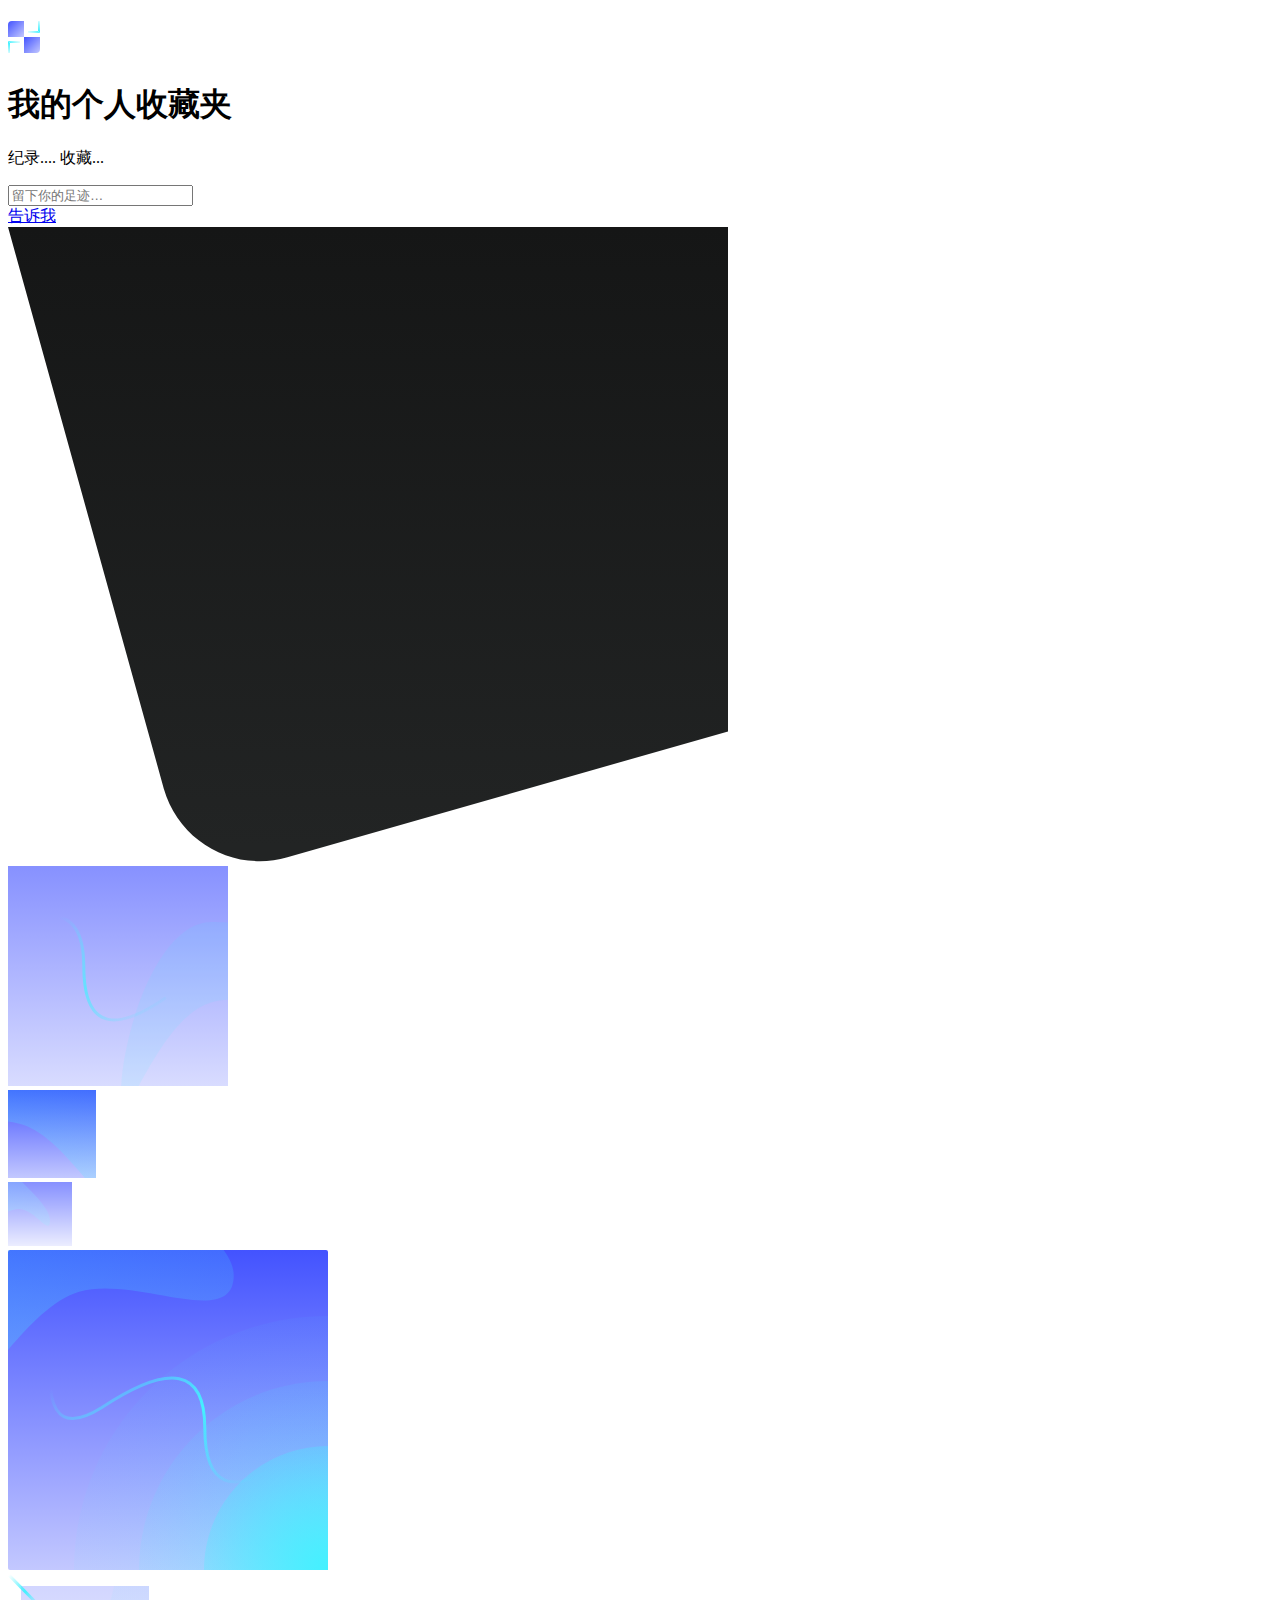
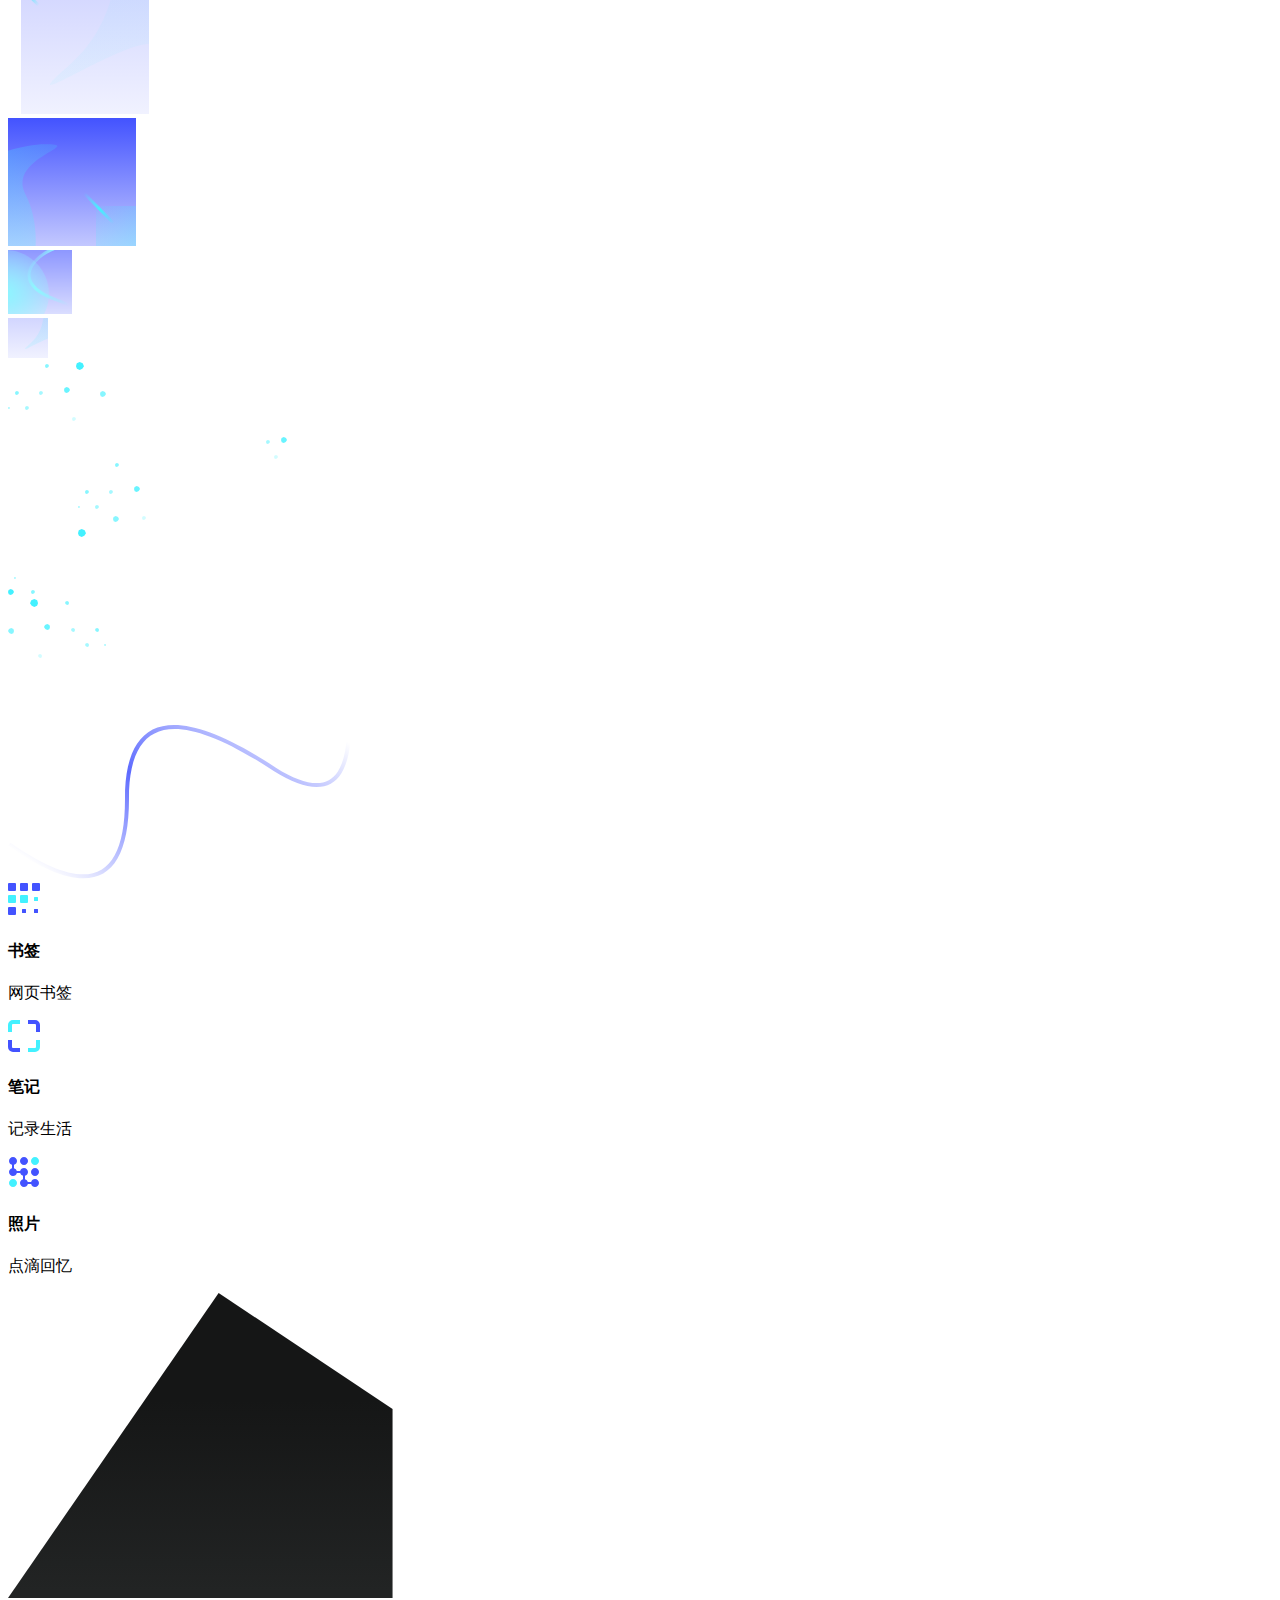
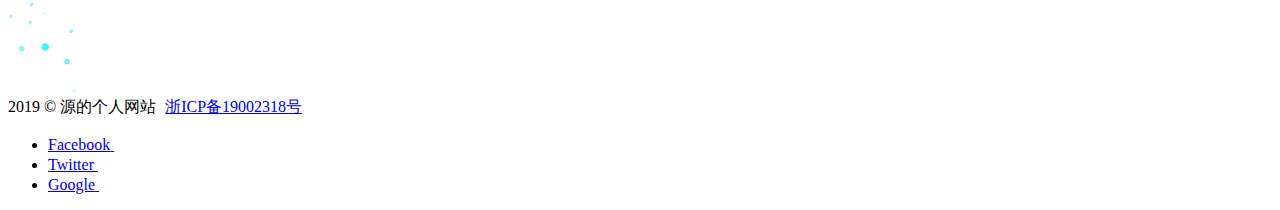
==== commit c53cac95: "Add 备案号" ====
--- a/src/main/resources/templates/index.html
+++ b/src/main/resources/templates/index.html
@@ -426,7 +426,10 @@
         </div>
         <div class="container">
             <div class="site-footer-inner has-top-divider">
-                <div class="footer-copyright">&copy;源的个人网站</div>
+                <div class="footer-copyright">
+                    2019 &copy; 源的个人网站
+                    <a style="margin-left: 5px;" href="http://www.miitbeian.gov.cn/" target="_blank">浙ICP备19002318号</a>
+                </div>
                 <ul class="footer-social-links list-reset">
                     <li>
                         <a href="#">
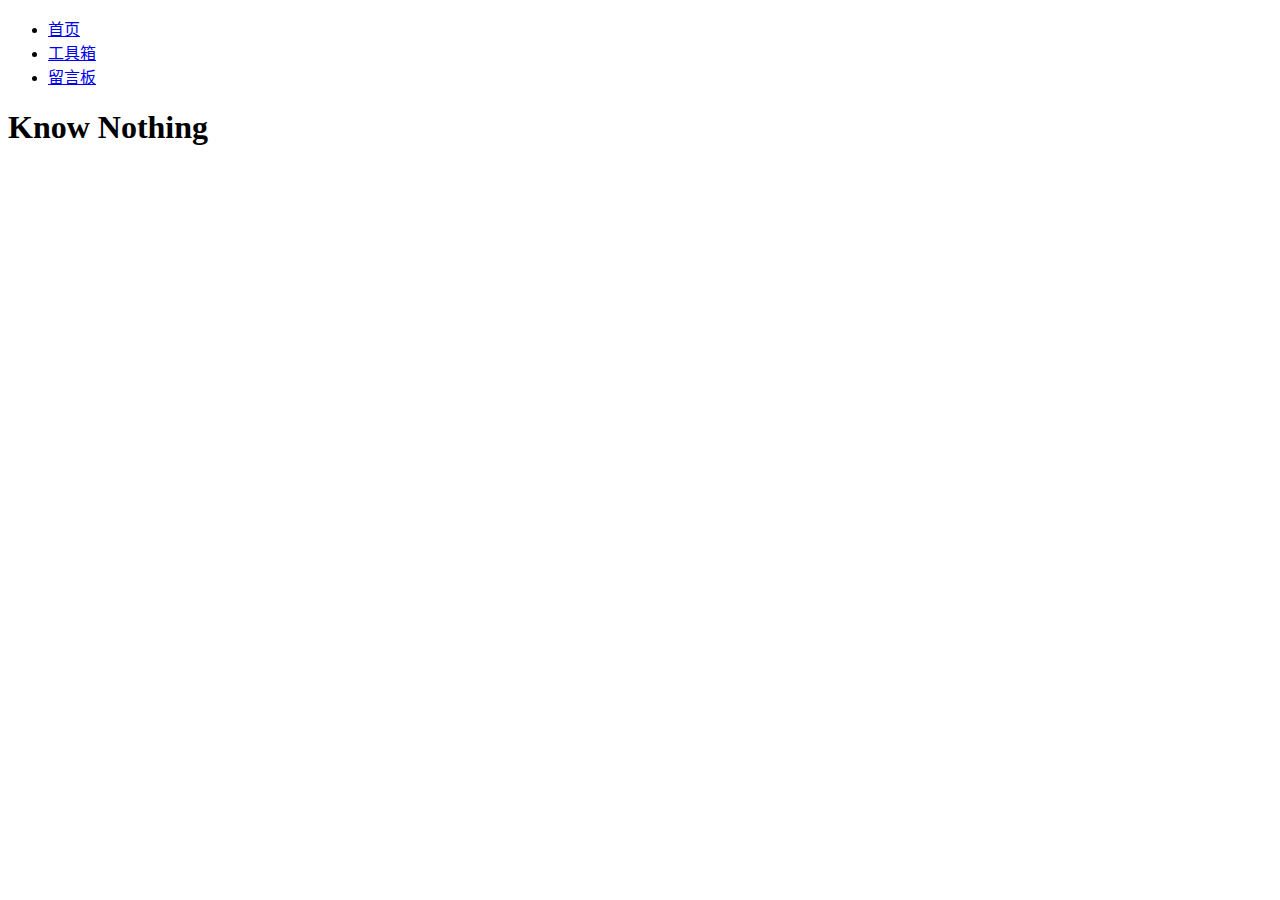
==== commit cf0f6f19: "init DAO structure." ====
--- a/src/main/resources/templates/index.html
+++ b/src/main/resources/templates/index.html
@@ -1,466 +1,30 @@
 <!DOCTYPE html>
-<html lang="en">
+<html lang="zh-CN" xmlns:th="http://www.w3.org/1999/xhtml">
 <head>
-    <meta charset="utf-8">
-    <meta http-equiv="X-UA-Compatible" content="IE=edge">
+
+    <meta charset="UTF-8">
     <meta name="viewport" content="width=device-width, initial-scale=1">
-    <title>源的收藏夹</title>
-    <link href="/css/font-family.css" rel="stylesheet">
-    <link rel="stylesheet" href="/css/login-style.css">
-    <script src="/js/scrollreveal.min.js"></script>
+    <title>Know Nothing</title>
+
+    <link rel="stylesheet" href="/css/bootstrap.min.css">
 </head>
-<body class="is-boxed">
-<div class="body-wrap boxed-container">
-    <header class="site-header">
-        <div class="container">
-            <div class="site-header-inner">
-                <div class="brand header-brand">
-                    <h1 class="m-0">
-                        <a href="#">
-                            <svg width="32" height="32" viewBox="0 0 32 32" xmlns="http://www.w3.org/2000/svg">
-                                <title>Ellie</title>
-                                <defs>
-                                    <linearGradient x1="0%" y1="0%" y2="100%" id="logo-a">
-                                        <stop stop-color="#4353FF" offset="0%"/>
-                                        <stop stop-color="#4353FF" stop-opacity=".32" offset="100%"/>
-                                    </linearGradient>
-                                    <linearGradient x1="0%" y1="0%" y2="100%" id="logo-b">
-                                        <stop stop-color="#4353FF" offset="0%"/>
-                                        <stop stop-color="#4353FF" stop-opacity=".32" offset="100%"/>
-                                    </linearGradient>
-                                    <linearGradient x1="0%" y1="0%" y2="100%" id="logo-c">
-                                        <stop stop-color="#78F9FF" stop-opacity=".24" offset="0%"/>
-                                        <stop stop-color="#43F1FF" offset="55.496%"/>
-                                        <stop stop-color="#43F1FF" stop-opacity=".24" offset="100%"/>
-                                    </linearGradient>
-                                </defs>
-                                <g fill="none" fill-rule="evenodd">
-                                    <path d="M4 0h12v16H0V4a4 4 0 0 1 4-4z" fill="url(#logo-a)"/>
-                                    <path d="M16 16h16v12a4 4 0 0 1-4 4H16V16z" fill="url(#logo-b)"/>
-                                    <path d="M11.5 20.5H.5v1h10v10h1v-11z" stroke="url(#logo-c)" transform="matrix(-1 0 0 1 12 0)"/>
-                                    <path d="M31.5.5h-11v1h10v10h1V.5z" stroke="url(#logo-c)" transform="matrix(1 0 0 -1 0 12)"/>
-                                </g>
-                            </svg>
-                        </a>
-                    </h1>
-                </div>
-            </div>
-        </div>
-    </header>
+<body>
 
-    <main>
-        <section class="hero">
-            <div class="container">
-                <div class="hero-inner">
-                    <div class="hero-copy">
-                        <h1 class="hero-title mt-0 is-revealing">我的个人收藏夹</h1>
-                        <p class="hero-paragraph is-revealing">纪录....  收藏...</p>
-                        <div class="hero-form field field-grouped is-revealing">
-                            <div class="control control-expanded">
-                                <input class="input" type="email" name="email" placeholder="留下你的足迹&hellip;">
-                            </div>
-                            <div class="control">
-                                <a class="button button-primary button-block" href="#">告诉我</a>
-                            </div>
-                        </div>
-                    </div>
-                    <div class="hero-illustration">
-                        <div class="hero-bg">
-                            <svg width="720" height="635" xmlns="http://www.w3.org/2000/svg">
-                                <defs>
-                                    <linearGradient x1="50%" y1="0%" x2="50%" y2="97.738%" id="a">
-                                        <stop stop-color="#151616" offset="0%"/>
-                                        <stop stop-color="#222424" offset="100%"/>
-                                    </linearGradient>
-                                </defs>
-                                <path d="M0 0h720v504.382L279.437 630.304c-53.102 15.177-108.454-15.567-123.631-68.669-.072-.25-.142-.5-.211-.75L0 0z" fill="url(#a)" fill-rule="evenodd"/>
-                            </svg>
-                        </div>
-                        <div class="hero-square hero-square-1 is-moving-object is-rotating">
-                            <svg width="220" height="220" xmlns="http://www.w3.org/2000/svg">
-                                <defs>
-                                    <linearGradient x1="50%" y1="0%" x2="50%" y2="100%" id="square-1-a">
-                                        <stop stop-color="#4353FF" offset="0%"/>
-                                        <stop stop-color="#4353FF" stop-opacity=".32" offset="100%"/>
-                                    </linearGradient>
-                                    <linearGradient x1="18.74%" y1="17.384%" x2="96.787%" y2="88.669%" id="square-1-b">
-                                        <stop stop-color="#43F1FF" stop-opacity="0" offset="0%"/>
-                                        <stop stop-color="#43F1FF" offset="53.489%"/>
-                                        <stop stop-color="#43F1FF" stop-opacity="0" offset="100%"/>
-                                    </linearGradient>
-                                </defs>
-                                <g fill="none" fill-rule="evenodd">
-                                    <path fill="url(#square-1-a)" opacity=".64" d="M0 0h220v220H0z"/>
-                                    <path d="M0 65.022V61.7c51.102-26.116 77.322-13.388 77.322 38.41 0 57.718 25.944 67.701 79.782 30.373l1.709 2.466c-55.678 38.604-84.491 27.517-84.491-32.839 0-49.494-24.315-61.27-74.322-35.087z" fill="url(#square-1-b)" fill-rule="nonzero" opacity=".701"/>
-                                    <path d="M113.203 220c2.943-57.607 37.666-164 90.473-164 4.973 0 10.458.203 16.324.614v77.24c-5.819.237-11.3 1.007-16.324 2.458-32.685 9.44-57.608 55.87-72.976 83.688h-17.497z" fill-opacity=".096" fill="#43F1FF"/>
-                                </g>
-                            </svg>
-                        </div>
-                        <div class="hero-square hero-square-2 is-moving-object is-rotating">
-                            <svg width="88" height="88" xmlns="http://www.w3.org/2000/svg">
-                                <defs>
-                                    <linearGradient x1="50%" y1="0%" x2="50%" y2="100%" id="square-2-a">
-                                        <stop stop-color="#4353FF" offset="0%"/>
-                                        <stop stop-color="#4353FF" stop-opacity=".32" offset="100%"/>
-                                    </linearGradient>
-                                    <linearGradient x1="-31.43%" y1="104.265%" x2="143.71%" y2="43.581%" id="square-2-b">
-                                        <stop stop-color="#43F1FF" stop-opacity=".24" offset="0%"/>
-                                        <stop stop-color="#43F1FF" stop-opacity=".16" offset="100%"/>
-                                    </linearGradient>
-                                </defs>
-                                <g fill="none" fill-rule="evenodd">
-                                    <path fill="url(#square-2-a)" d="M0 0h88v88H0z"/>
-                                    <path d="M19.717 36.579C13.824 33.969 7.004 32.555 0 31.535V0h88v88H76.869C59.773 67.766 40.697 45.872 19.717 36.579z" fill="url(#square-2-b)"/>
-                                </g>
-                            </svg>
-                        </div>
-                        <div class="hero-square hero-square-3 is-moving-object is-rotating">
-                            <svg width="64" height="64" xmlns="http://www.w3.org/2000/svg">
-                                <defs>
-                                    <linearGradient x1="50%" y1="0%" x2="50%" y2="100%" id="square-3-a">
-                                        <stop stop-color="#4353FF" offset="0%"/>
-                                        <stop stop-color="#4353FF" stop-opacity=".16" offset="100%"/>
-                                    </linearGradient>
-                                    <linearGradient x1="-58.825%" y1="39.622%" x2="81.589%" y2="-11.971%" id="square-3-b">
-                                        <stop stop-color="#43F1FF" stop-opacity=".24" offset="0%"/>
-                                        <stop stop-color="#43F1FF" stop-opacity=".163" offset="100%"/>
-                                    </linearGradient>
-                                </defs>
-                                <g fill="none" fill-rule="evenodd" opacity=".64">
-                                    <path fill="url(#square-3-a)" d="M0 0h64v64H0z"/>
-                                    <path d="M14.03 0C27.176 13.07 42 27.791 42 38.165c0 17.46-14.154-11.127-31.614-11.127-2.67 0-6.289.931-10.386 2.406V0h14.03z" fill="url(#square-3-b)"/>
-                                </g>
-                            </svg>
-                        </div>
-                        <div class="hero-square hero-square-4 is-moving-object is-rotating">
-                            <svg width="320" height="320" xmlns="http://www.w3.org/2000/svg">
-                                <defs>
-                                    <linearGradient x1="50%" y1="0%" x2="50%" y2="100%" id="square-4-a">
-                                        <stop stop-color="#4353FF" offset="0%"/>
-                                        <stop stop-color="#4353FF" stop-opacity=".32" offset="100%"/>
-                                    </linearGradient>
-                                    <linearGradient x1="18.74%" y1="17.384%" x2="96.787%" y2="88.669%" id="square-4-b">
-                                        <stop stop-color="#43F1FF" stop-opacity="0" offset="0%"/>
-                                        <stop stop-color="#43F1FF" offset="53.489%"/>
-                                        <stop stop-color="#43F1FF" stop-opacity="0" offset="100%"/>
-                                    </linearGradient>
-                                    <linearGradient x1="0%" y1="57.64%" x2="94.346%" y2="8.32%" id="square-4-c">
-                                        <stop stop-color="#43F1FF" stop-opacity=".24" offset="0%"/>
-                                        <stop stop-color="#43F1FF" stop-opacity=".16" offset="100%"/>
-                                    </linearGradient>
-                                    <radialGradient cx="100%" cy="100%" fx="100%" fy="100%" r="136.8%" id="square-4-d">
-                                        <stop stop-color="#43F1FF" offset="0%"/>
-                                        <stop stop-color="#43F1FF" stop-opacity="0" offset="100%"/>
-                                    </radialGradient>
-                                    <radialGradient cx="100%" cy="100%" fx="100%" fy="100%" r="140.264%" id="square-4-e">
-                                        <stop stop-color="#43F1FF" offset="0%"/>
-                                        <stop stop-color="#43F1FF" stop-opacity="0" offset="100%"/>
-                                    </radialGradient>
-                                    <radialGradient cx="100%" cy="100%" fx="100%" fy="100%" r="137.638%" id="square-4-f">
-                                        <stop stop-color="#43F1FF" offset="0%"/>
-                                        <stop stop-color="#43F1FF" stop-opacity="0" offset="100%"/>
-                                    </radialGradient>
-                                </defs>
-                                <g fill="none" fill-rule="evenodd">
-                                    <rect fill="url(#square-4-a)" width="320" height="320" rx="2"/>
-                                    <path d="M278.958 209.715c-54.758 37.966-82.136 27.43-82.136-31.606s-34.335-65.905-103.005-20.607C49.492 185.246 33.604 160.412 46.154 83" stroke="url(#square-4-b)" stroke-width="3"/>
-                                    <path d="M71.05 41.844c57.243-16.532 154.657 38.697 154.657-16.532 0-8.934-4.692-17.934-10.123-25.312H0v99.92c19.6-22.665 44.942-50.536 71.05-58.076z" fill="url(#square-4-c)"/>
-                                    <path d="M320 320V66C179.72 66 66 179.72 66 320h254z" fill="url(#square-4-d)" opacity=".16"/>
-                                    <path d="M320 320V131c-104.382 0-189 84.618-189 189h189z" fill="url(#square-4-e)" opacity=".32"/>
-                                    <path d="M320 320V196c-68.483 0-124 55.517-124 124h124z" fill="url(#square-4-f)"/>
-                                </g>
-                            </svg>
-                        </div>
-                        <div class="hero-square hero-square-5 is-moving-object is-rotating">
-                            <svg width="141" height="140" xmlns="http://www.w3.org/2000/svg">
-                                <defs>
-                                    <linearGradient x1="50%" y1="0%" x2="50%" y2="100%" id="square-5-a">
-                                        <stop stop-color="#4353FF" offset="0%"/>
-                                        <stop stop-color="#4353FF" stop-opacity=".32" offset="100%"/>
-                                    </linearGradient>
-                                    <linearGradient x1="27.288%" y1="50%" x2="172.696%" y2="-8.701%" id="square-5-b">
-                                        <stop stop-color="#43F1FF" stop-opacity=".24" offset="0%"/>
-                                        <stop stop-color="#43F1FF" stop-opacity=".16" offset="100%"/>
-                                    </linearGradient>
-                                    <linearGradient x1="18.74%" y1="17.384%" x2="96.787%" y2="88.669%" id="square-5-c">
-                                        <stop stop-color="#43F1FF" stop-opacity="0" offset="0%"/>
-                                        <stop stop-color="#43F1FF" offset="53.489%"/>
-                                        <stop stop-color="#43F1FF" stop-opacity="0" offset="100%"/>
-                                    </linearGradient>
-                                </defs>
-                                <g fill="none" fill-rule="evenodd">
-                                    <path opacity=".24" fill="url(#square-5-a)" d="M19 18h128v128H19z" transform="translate(-6 -6)"/>
-                                    <path d="M147 76.088V18h-35.004c-4.63 24.206-16.838 55.057-44.819 79.224-63.217 54.6 46.59-21.136 79.823-21.136z" opacity=".24" fill="url(#square-5-b)" transform="translate(-6 -6)"/>
-                                    <path d="M0 0l39.459 40.249" stroke="url(#square-5-c)" stroke-width="3" transform="translate(-6 -6)"/>
-                                </g>
-                            </svg>
-                        </div>
-                        <div class="hero-square hero-square-6 is-moving-object is-rotating">
-                            <svg width="128" height="128" xmlns="http://www.w3.org/2000/svg">
-                                <defs>
-                                    <linearGradient x1="50%" y1="0%" x2="50%" y2="100%" id="square-6-a">
-                                        <stop stop-color="#4353FF" offset="0%"/>
-                                        <stop stop-color="#4353FF" stop-opacity=".32" offset="100%"/>
-                                    </linearGradient>
-                                    <linearGradient x1="14.98%" y1="57.941%" x2="95.966%" y2="33.366%" id="square-6-b">
-                                        <stop stop-color="#43F1FF" stop-opacity=".24" offset="0%"/>
-                                        <stop stop-color="#43F1FF" stop-opacity=".16" offset="100%"/>
-                                    </linearGradient>
-                                    <linearGradient x1="97.033%" y1="97.033%" x2="0%" y2="0%" id="square-6-c">
-                                        <stop stop-color="#43F1FF" offset="0%"/>
-                                        <stop stop-color="#43F1FF" stop-opacity=".24" offset="100%"/>
-                                    </linearGradient>
-                                    <linearGradient x1="18.74%" y1="17.384%" x2="96.787%" y2="88.669%" id="square-6-d">
-                                        <stop stop-color="#43F1FF" stop-opacity="0" offset="0%"/>
-                                        <stop stop-color="#43F1FF" offset="53.489%"/>
-                                        <stop stop-color="#43F1FF" stop-opacity="0" offset="100%"/>
-                                    </linearGradient>
-                                </defs>
-                                <g fill="none" fill-rule="evenodd">
-                                    <path fill="url(#square-6-a)" d="M0 0h128v128H0z"/>
-                                    <path d="M27.652 128H0V32.762c13.602-4.224 26.559-6.606 36.988-6.606 42.25 0-38.976 13.508-19.488 50.235C25.002 90.529 28.544 109.73 27.652 128z" fill="url(#square-6-b)"/>
-                                    <path fill="url(#square-6-c)" opacity=".32" d="M88 88h40v40H88z"/>
-                                    <path d="M69 68l39.459 40.249" stroke="url(#square-6-d)" stroke-width="3"/>
-                                </g>
-                            </svg>
-                        </div>
-                        <div class="hero-square hero-square-7 is-moving-object is-rotating">
-                            <svg width="64" height="64" xmlns="http://www.w3.org/2000/svg">
-                                <defs>
-                                    <linearGradient x1="50%" y1="0%" x2="50%" y2="100%" id="square-7-a">
-                                        <stop stop-color="#4353FF" offset="0%"/>
-                                        <stop stop-color="#4353FF" stop-opacity=".32" offset="100%"/>
-                                    </linearGradient>
-                                    <radialGradient cx="-5.754%" cy="67.691%" fx="-5.754%" fy="67.691%" r="140.869%" gradientTransform="scale(-1 -.64163) rotate(55.582 1.643 -.08)" id="square-7-b">
-                                        <stop stop-color="#43F1FF" offset="0%"/>
-                                        <stop stop-color="#43F1FF" stop-opacity="0" offset="100%"/>
-                                    </radialGradient>
-                                    <linearGradient x1="0%" y1="23.176%" x2="96.787%" y2="88.669%" id="square-7-c">
-                                        <stop stop-color="#43F1FF" stop-opacity="0" offset="0%"/>
-                                        <stop stop-color="#43F1FF" offset="32.912%"/>
-                                        <stop stop-color="#43F1FF" stop-opacity="0" offset="100%"/>
-                                    </linearGradient>
-                                </defs>
-                                <g fill="none" fill-rule="evenodd" opacity=".601">
-                                    <path fill="url(#square-7-a)" d="M0 0h64v64H0z"/>
-                                    <path d="M0 64V.1C22.901 1.644 41 20.709 41 44c0 7.202-1.73 14-4.798 20H0z" fill="url(#square-7-b)"/>
-                                    <path d="M63.925 58.495c-4.136-2.459-9.143-4.747-15.272-6.916-23.745-8.402-32.768-20.182-27.972-32.9 2.7-7.16 9.914-13.947 18.763-18.679h7.221c-10.84 4.263-20.209 11.866-23.177 19.737-4.076 10.81 3.808 21.103 26.166 29.014 5.524 1.955 10.252 4.048 14.271 6.3v3.444z" fill="url(#square-7-c)" fill-rule="nonzero"/>
-                                </g>
-                            </svg>
-                        </div>
-                        <div class="hero-square hero-square-8 is-moving-object is-rotating">
-                            <svg width="40" height="40" xmlns="http://www.w3.org/2000/svg">
-                                <defs>
-                                    <linearGradient x1="50%" y1="0%" x2="50%" y2="100%" id="square-8-a">
-                                        <stop stop-color="#4353FF" offset="0%"/>
-                                        <stop stop-color="#4353FF" stop-opacity=".32" offset="100%"/>
-                                    </linearGradient>
-                                    <linearGradient x1="66.071%" y1="50%" x2="168.952%" y2="11.585%" id="square-8-b">
-                                        <stop stop-color="#43F1FF" stop-opacity=".123" offset="0%"/>
-                                        <stop stop-color="#43F1FF" stop-opacity=".16" offset="100%"/>
-                                    </linearGradient>
-                                </defs>
-                                <g fill="none" fill-rule="evenodd">
-                                    <path fill="url(#square-8-a)" opacity=".24" d="M0 0h40v40H0z"/>
-                                    <path d="M40 0h-4.67c-.999 7.225-3.804 17.536-12.85 25.35-15.393 13.294 5.041-.287 17.36-4.644L40 0z" fill="url(#square-8-b)"/>
-                                </g>
-                            </svg>
-                        </div>
-                        <div class="hero-dots hero-dots-1 is-moving-object is-translating" data-translating-factor="160">
-                            <svg width="279" height="97" xmlns="http://www.w3.org/2000/svg">
-                                <g fill="#43F1FF" fill-rule="evenodd">
-                                    <path d="M71.686 0l-2.899 1.334L68 4.157l.926 2.688L71.686 8l2.6-1.31L76 4.156l-1.295-2.94z"/>
-                                    <path fill-opacity=".64" d="M38.843 2l-1.45.667L37 4.079l.463 1.344 1.38.577 1.3-.655L41 4.079l-.648-1.47z"/>
-                                    <path fill-opacity=".24" d="M65.843 55l-1.45.667L64 57.079l.463 1.344 1.38.577 1.3-.655.857-1.266-.648-1.47z"/>
-                                    <path fill-opacity=".64" d="M94.765 29l-2.175 1-.59 2.118.695 2.016 2.07.866 1.95-.983 1.285-1.9-.972-2.204z"/>
-                                    <path fill-opacity=".8" d="M58.765 25l-2.175 1-.59 2.118.695 2.016 2.07.866 1.95-.983 1.285-1.9-.972-2.204z"/>
-                                    <path fill-opacity=".48" d="M18.843 44l-1.45.667L17 46.079l.463 1.344 1.38.577 1.3-.655.857-1.266-.648-1.47z"/>
-                                    <path fill-opacity=".64" d="M8.843 29l-1.45.667L7 31.079l.463 1.344 1.38.577 1.3-.655.857-1.266-.648-1.47z"/>
-                                    <path fill-opacity=".48" d="M32.843 29l-1.45.667L31 31.079l.463 1.344 1.38.577 1.3-.655.857-1.266-.648-1.47zM.922 45l-.725.333L0 46.04l.232.672.69.289.65-.328L2 46.04l-.324-.735z"/>
-                                    <path fill-opacity=".24" d="M267.843 93l-1.45.667-.393 1.412.463 1.344 1.38.577 1.3-.655.857-1.266-.648-1.47z"/>
-                                    <path fill-opacity=".8" d="M275.765 75l-2.175 1-.59 2.118.695 2.016 2.07.866 1.95-.983 1.285-1.9-.972-2.204z"/>
-                                    <path fill-opacity=".48" d="M259.843 78l-1.45.667-.393 1.412.463 1.344 1.38.577 1.3-.655.857-1.266-.648-1.47z"/>
-                                </g>
-                            </svg>
-                        </div>
-                        <div class="hero-dots hero-dots-2 is-moving-object is-translating" data-translating-factor="120">
-                            <svg width="138" height="132" xmlns="http://www.w3.org/2000/svg">
-                                <g fill="#43F1FF" fill-rule="evenodd">
-                                    <path d="M73.686 66l-2.899 1.334L70 70.157l.926 2.688L73.686 74l2.6-1.31L78 70.156l-1.295-2.94z"/>
-                                    <path fill-opacity=".64" d="M108.843 0l-1.45.667L107 2.079l.463 1.344 1.38.577 1.3-.655.857-1.266-.648-1.47z"/>
-                                    <path fill-opacity=".24" d="M135.843 53l-1.45.667-.393 1.412.463 1.344 1.38.577 1.3-.655.857-1.266-.648-1.47z"/>
-                                    <path fill-opacity=".64" d="M107.765 53l-2.175 1-.59 2.118.695 2.016 2.07.866 1.95-.983 1.285-1.9-.972-2.204z"/>
-                                    <path fill-opacity=".8" d="M128.765 23l-2.175 1-.59 2.118.695 2.016 2.07.866 1.95-.983 1.285-1.9-.972-2.204z"/>
-                                    <path fill-opacity=".48" d="M88.843 42l-1.45.667L87 44.079l.463 1.344 1.38.577 1.3-.655.857-1.266-.648-1.47z"/>
-                                    <path fill-opacity=".64" d="M78.843 27l-1.45.667L77 29.079l.463 1.344 1.38.577 1.3-.655.857-1.266-.648-1.47z"/>
-                                    <path fill-opacity=".48" d="M102.843 27l-1.45.667-.393 1.412.463 1.344 1.38.577 1.3-.655.857-1.266-.648-1.47zM70.922 43l-.725.333-.197.706.232.672.69.289.65-.328.428-.633-.324-.735z"/>
-                                    <path d="M2.765 126L.59 127 0 129.118l.695 2.016 2.07.866 1.95-.983 1.285-1.9-.972-2.204z"/>
-                                    <path fill-opacity=".64" d="M24.843 127l-1.45.667-.393 1.412.463 1.344 1.38.577 1.3-.655.857-1.266-.648-1.47z"/>
-                                    <path fill-opacity=".48" d="M6.922 114l-.725.333-.197.706.232.672.69.289.65-.328.428-.633-.324-.735z"/>
-                                </g>
-                            </svg>
-                        </div>
-                        <div class="hero-dots hero-dots-3 is-moving-object is-translating" data-translating-factor="160">
-                            <svg width="98" height="59" xmlns="http://www.w3.org/2000/svg">
-                                <g fill="#43F1FF" fill-rule="evenodd">
-                                    <path d="M26.314 0l2.899 1.334L30 4.157l-.926 2.688L26.314 8l-2.6-1.31L22 4.156l1.295-2.94z"/>
-                                    <path fill-opacity=".64" d="M59.157 2l1.45.667L61 4.079l-.463 1.344-1.38.577-1.3-.655L57 4.079l.648-1.47z"/>
-                                    <path fill-opacity=".24" d="M32.157 55l1.45.667.393 1.412-.463 1.344-1.38.577-1.3-.655L30 57.079l.648-1.47z"/>
-                                    <path fill-opacity=".64" d="M3.235 29l2.175 1L6 32.118l-.695 2.016-2.07.866-1.95-.983L0 32.117l.972-2.204z"/>
-                                    <path fill-opacity=".8" d="M39.235 25l2.175 1 .59 2.118-.695 2.016-2.07.866-1.95-.983-1.285-1.9.972-2.204z"/>
-                                    <path fill-opacity=".48" d="M79.157 44l1.45.667.393 1.412-.463 1.344-1.38.577-1.3-.655L77 46.079l.648-1.47z"/>
-                                    <path fill-opacity=".64" d="M89.157 29l1.45.667.393 1.412-.463 1.344-1.38.577-1.3-.655L87 31.079l.648-1.47z"/>
-                                    <path fill-opacity=".48" d="M65.157 29l1.45.667.393 1.412-.463 1.344-1.38.577-1.3-.655L63 31.079l.648-1.47zM97.078 45l.725.333.197.706-.232.672-.69.289-.65-.328L96 46.04l.324-.735z"/>
-                                </g>
-                            </svg>
-                        </div>
-                        <div class="hero-line hero-line-1">
-                            <svg width="344" height="217" xmlns="http://www.w3.org/2000/svg">
-                                <defs>
-                                    <linearGradient x1="18.74%" y1="17.384%" x2="96.787%" y2="88.669%" id="line-1-a">
-                                        <stop stop-color="#5D6AFF" stop-opacity="0" offset="0%"/>
-                                        <stop stop-color="#5D6AFF" offset="53.489%"/>
-                                        <stop stop-color="#5D6AFF" stop-opacity="0" offset="100%"/>
-                                    </linearGradient>
-                                </defs>
-                                <path d="M340.86 180.664l2.281 3.287c-79.796 55.378-120.994 39.511-120.994-47.035 0-82.777-47.283-92.246-144.735-27.901-32.607 20.428-55.391 21.53-67.544 2.516C-1.882 93.147-3.092 56.053 5.987 0l3.948.64c-8.928 55.125-7.743 91.453 3.303 108.736 10.644 16.653 31.058 15.666 62.01-3.725 99.65-65.797 150.9-55.534 150.9 31.265 0 83.03 37.371 97.424 114.713 43.748z" fill="url(#line-1-a)" fill-rule="nonzero" transform="matrix(-1 0 0 1 343.141 0)"/>
-                            </svg>
-                        </div>
-                    </div>
-                </div>
-            </div>
-        </section>
 
-        <section class="features section">
-            <div class="container">
-                <div class="features-inner section-inner">
-                    <div class="features-wrap">
-                        <div class="feature">
-                            <div class="feature-inner">
-                                <div class="feature-header mb-16">
-                                    <div class="feature-icon mr-16">
-                                        <svg width="32" height="32" xmlns="http://www.w3.org/2000/svg">
-                                            <g fill-rule="nonzero" fill="none">
-                                                <path d="M7 8H1a1 1 0 0 1-1-1V1a1 1 0 0 1 1-1h6a1 1 0 0 1 1 1v6a1 1 0 0 1-1 1zM19 8h-6a1 1 0 0 1-1-1V1a1 1 0 0 1 1-1h6a1 1 0 0 1 1 1v6a1 1 0 0 1-1 1z" fill="#4353FF"/>
-                                                <path d="M19 20h-6a1 1 0 0 1-1-1v-6a1 1 0 0 1 1-1h6a1 1 0 0 1 1 1v6a1 1 0 0 1-1 1z" fill="#43F1FF"/>
-                                                <path d="M31 8h-6a1 1 0 0 1-1-1V1a1 1 0 0 1 1-1h6a1 1 0 0 1 1 1v6a1 1 0 0 1-1 1z" fill="#4353FF"/>
-                                                <path d="M7 20H1a1 1 0 0 1-1-1v-6a1 1 0 0 1 1-1h6a1 1 0 0 1 1 1v6a1 1 0 0 1-1 1z" fill="#43F1FF"/>
-                                                <path d="M7 32H1a1 1 0 0 1-1-1v-6a1 1 0 0 1 1-1h6a1 1 0 0 1 1 1v6a1 1 0 0 1-1 1z" fill="#4353FF"/>
-                                                <path d="M29.5 18h-3a.5.5 0 0 1-.5-.5v-3a.5.5 0 0 1 .5-.5h3a.5.5 0 0 1 .5.5v3a.5.5 0 0 1-.5.5z" fill="#43F1FF"/>
-                                                <path d="M17.5 30h-3a.5.5 0 0 1-.5-.5v-3a.5.5 0 0 1 .5-.5h3a.5.5 0 0 1 .5.5v3a.5.5 0 0 1-.5.5zM29.5 30h-3a.5.5 0 0 1-.5-.5v-3a.5.5 0 0 1 .5-.5h3a.5.5 0 0 1 .5.5v3a.5.5 0 0 1-.5.5z" fill="#4353FF"/>
-                                            </g>
-                                        </svg>
-                                    </div>
-                                    <h4 class="feature-title m-0">书签</h4>
-                                </div>
-                                <p class="text-sm mb-0">网页书签</p>
-                            </div>
-                        </div>
-                        <div class="feature">
-                            <div class="feature-inner">
-                                <div class="feature-header mb-16">
-                                    <div class="feature-icon mr-16">
-                                        <svg width="32" height="32" xmlns="http://www.w3.org/2000/svg">
-                                            <g fill-rule="nonzero" fill="none">
-                                                <path d="M4 12H0V5a5.006 5.006 0 0 1 5-5h7v4H5a1 1 0 0 0-1 1v7z" fill="#43F1FF"/>
-                                                <path d="M32 12h-4V5a1 1 0 0 0-1-1h-7V0h7a5.006 5.006 0 0 1 5 5v7zM12 32H5a5.006 5.006 0 0 1-5-5v-7h4v7a1 1 0 0 0 1 1h7v4z" fill="#4353FF"/>
-                                                <path d="M27 32h-7v-4h7a1 1 0 0 0 1-1v-7h4v7a5.006 5.006 0 0 1-5 5z" fill="#43F1FF"/>
-                                            </g>
-                                        </svg>
-                                    </div>
-                                    <h4 class="feature-title m-0">笔记</h4>
-                                </div>
-                                <p class="text-sm mb-0">记录生活</p>
-                            </div>
-                        </div>
-                        <div class="feature">
-                            <div class="feature-inner">
-                                <div class="feature-header mb-16">
-                                    <div class="feature-icon mr-16">
-                                        <svg width="32" height="32" xmlns="http://www.w3.org/2000/svg">
-                                            <g fill="none" fill-rule="nonzero">
-                                                <path d="M16 9c2.206 0 4-1.794 4-4s-1.794-4-4-4-4 1.794-4 4 1.794 4 4 4z" fill="#4353FF"/>
-                                                <path d="M27 9c2.206 0 4-1.794 4-4s-1.794-4-4-4-4 1.794-4 4 1.794 4 4 4z" fill="#43F1FF"/>
-                                                <path d="M27 12c-2.206 0-4 1.794-4 4s1.794 4 4 4 4-1.794 4-4-1.794-4-4-4z" fill="#4353FF"/>
-                                                <path d="M5 23c-2.206 0-4 1.794-4 4s1.794 4 4 4 4-1.794 4-4-1.794-4-4-4z" fill="#43F1FF"/>
-                                                <path d="M27 23c-1.859 0-3.41 1.28-3.858 3h-3.284A3.994 3.994 0 0 0 17 23.142v-3.284c1.72-.447 3-2 3-3.858 0-2.206-1.794-4-4-4-1.859 0-3.41 1.28-3.858 3H8.858A3.994 3.994 0 0 0 6 12.142V8.858c1.72-.447 3-2 3-3.858 0-2.206-1.794-4-4-4S1 2.794 1 5c0 1.858 1.28 3.41 3 3.858v3.284c-1.72.447-3 2-3 3.858 0 2.206 1.794 4 4 4 1.859 0 3.41-1.28 3.858-3h3.284A3.994 3.994 0 0 0 15 19.858v3.284c-1.72.447-3 2-3 3.858 0 2.206 1.794 4 4 4 1.859 0 3.41-1.28 3.858-3h3.284c.447 1.72 2 3 3.858 3 2.206 0 4-1.794 4-4s-1.794-4-4-4z" fill="#4353FF"/>
-                                            </g>
-                                        </svg>
-                                    </div>
-                                    <h4 class="feature-title m-0">照片</h4>
-                                </div>
-                                <p class="text-sm mb-0">点滴回忆</p>
-                            </div>
-                        </div>
-                    </div>
-                </div>
-            </div>
-        </section>
-    </main>
+<ul class="nav nav-tabs">
+    <li data-page-type="home-page" role="presentation" class="active"><a href="/">首页</a></li>
+    <li data-page-type="tool-page" role="presentation"><a href="bookmark">工具箱</a></li>
+    <li data-page-type="board-page" role="presentation"><a href="board">留言板</a></li>
+</ul>
 
-    <footer class="site-footer">
-        <div class="footer-bg">
-            <svg width="385" height="305" xmlns="http://www.w3.org/2000/svg">
-                <defs>
-                    <linearGradient x1="50%" y1="34.994%" x2="50%" y2="97.738%" id="footer-bg">
-                        <stop stop-color="#151616" offset="0%"/>
-                        <stop stop-color="#222424" offset="100%"/>
-                    </linearGradient>
-                </defs>
-                <path d="M384.557 116.012V305H0L210.643 0l173.914 116.012z" fill="url(#footer-bg)" fill-rule="evenodd"/>
-            </svg>
-        </div>
-        <div class="footer-dots is-moving-object is-translating" data-translating-factor="160">
-            <svg width="69" height="91" xmlns="http://www.w3.org/2000/svg">
-                <g fill="#43F1FF" fill-rule="evenodd">
-                    <path d="M37.105 41.007l-2.9 1.334-.786 2.823.926 2.689 2.76 1.154 2.6-1.31 1.714-2.533-1.296-2.94z"/>
-                    <path fill-opacity=".64" d="M63.109 27.24l-1.45.666-.394 1.412.464 1.344 1.38.577 1.3-.655.856-1.266-.647-1.47z"/>
-                    <path fill-opacity=".24" d="M66.226 86.638l-1.45.667-.393 1.412.463 1.344 1.38.577 1.3-.655.857-1.266-.648-1.47z"/>
-                    <path fill-opacity=".64" d="M13.497 43.713l-2.175 1-.59 2.118.695 2.016 2.07.866 1.95-.983 1.285-1.9-.972-2.204z"/>
-                    <path fill-opacity=".8" d="M59.076 56.658l-2.175 1-.59 2.117.695 2.017 2.07.866 1.949-.983 1.286-1.9-.972-2.204z"/>
-                    <path fill-opacity=".48" d="M22.262 18.49l-1.45.667-.393 1.412.463 1.344 1.38.577 1.3-.655.857-1.266-.648-1.47z"/>
-                    <path fill-opacity=".64" d="M23.422.5l-1.45.667-.393 1.412.463 1.344 1.38.577 1.3-.655.857-1.266-.648-1.47z"/>
-                    <path fill-opacity=".48" d="M2.637 12.5l-1.45.667-.393 1.412.463 1.344 1.38.577 1.3-.655.857-1.266-.648-1.47zM36.563 10.856l-.725.334-.197.706.232.672.69.288.65-.327.428-.633-.324-.735z"/>
-                </g>
-            </svg>
-        </div>
-        <div class="container">
-            <div class="site-footer-inner has-top-divider">
-                <div class="footer-copyright">
-                    2019 &copy; 源的个人网站
-                    <a style="margin-left: 5px;" href="http://www.miitbeian.gov.cn/" target="_blank">浙ICP备19002318号</a>
-                </div>
-                <ul class="footer-social-links list-reset">
-                    <li>
-                        <a href="#">
-                            <span class="screen-reader-text">Facebook</span>
-                            <svg width="16" height="16" xmlns="http://www.w3.org/2000/svg">
-                                <path d="M6.023 16L6 9H3V6h3V4c0-2.7 1.672-4 4.08-4 1.153 0 2.144.086 2.433.124v2.821h-1.67c-1.31 0-1.563.623-1.563 1.536V6H13l-1 3H9.28v7H6.023z" fill="#FFFFFF"/>
-                            </svg>
-                        </a>
-                    </li>
-                    <li>
-                        <a href="#">
-                            <span class="screen-reader-text">Twitter</span>
-                            <svg width="16" height="16" xmlns="http://www.w3.org/2000/svg">
-                                <path d="M16 3c-.6.3-1.2.4-1.9.5.7-.4 1.2-1 1.4-1.8-.6.4-1.3.6-2.1.8-.6-.6-1.5-1-2.4-1-1.7 0-3.2 1.5-3.2 3.3 0 .3 0 .5.1.7-2.7-.1-5.2-1.4-6.8-3.4-.3.5-.4 1-.4 1.7 0 1.1.6 2.1 1.5 2.7-.5 0-1-.2-1.5-.4C.7 7.7 1.8 9 3.3 9.3c-.3.1-.6.1-.9.1-.2 0-.4 0-.6-.1.4 1.3 1.6 2.3 3.1 2.3-1.1.9-2.5 1.4-4.1 1.4H0c1.5.9 3.2 1.5 5 1.5 6 0 9.3-5 9.3-9.3v-.4C15 4.3 15.6 3.7 16 3z" fill="#FFFFFF"/>
-                            </svg>
-                        </a>
-                    </li>
-                    <li>
-                        <a href="#">
-                            <span class="screen-reader-text">Google</span>
-                            <svg width="16" height="16" xmlns="http://www.w3.org/2000/svg">
-                                <path d="M7.9 7v2.4H12c-.2 1-1.2 3-4 3-2.4 0-4.3-2-4.3-4.4 0-2.4 2-4.4 4.3-4.4 1.4 0 2.3.6 2.8 1.1l1.9-1.8C11.5 1.7 9.9 1 8 1 4.1 1 1 4.1 1 8s3.1 7 7 7c4 0 6.7-2.8 6.7-6.8 0-.5 0-.8-.1-1.2H7.9z" fill="#FFFFFF"/>
-                            </svg>
-                        </a>
-                    </li>
-                </ul>
-            </div>
-        </div>
-    </footer>
+<div class="container">
+    <h1>Know Nothing</h1>
 </div>
 
-<script src="/js/login-main.min.js"></script>
+
+<script src="/js/jquery.3.3.1.min.js"></script>
+<script src="/js/bootstrap.min.js"></script>
+<script src="/js/main.js"></script>
+
 </body>
 </html>
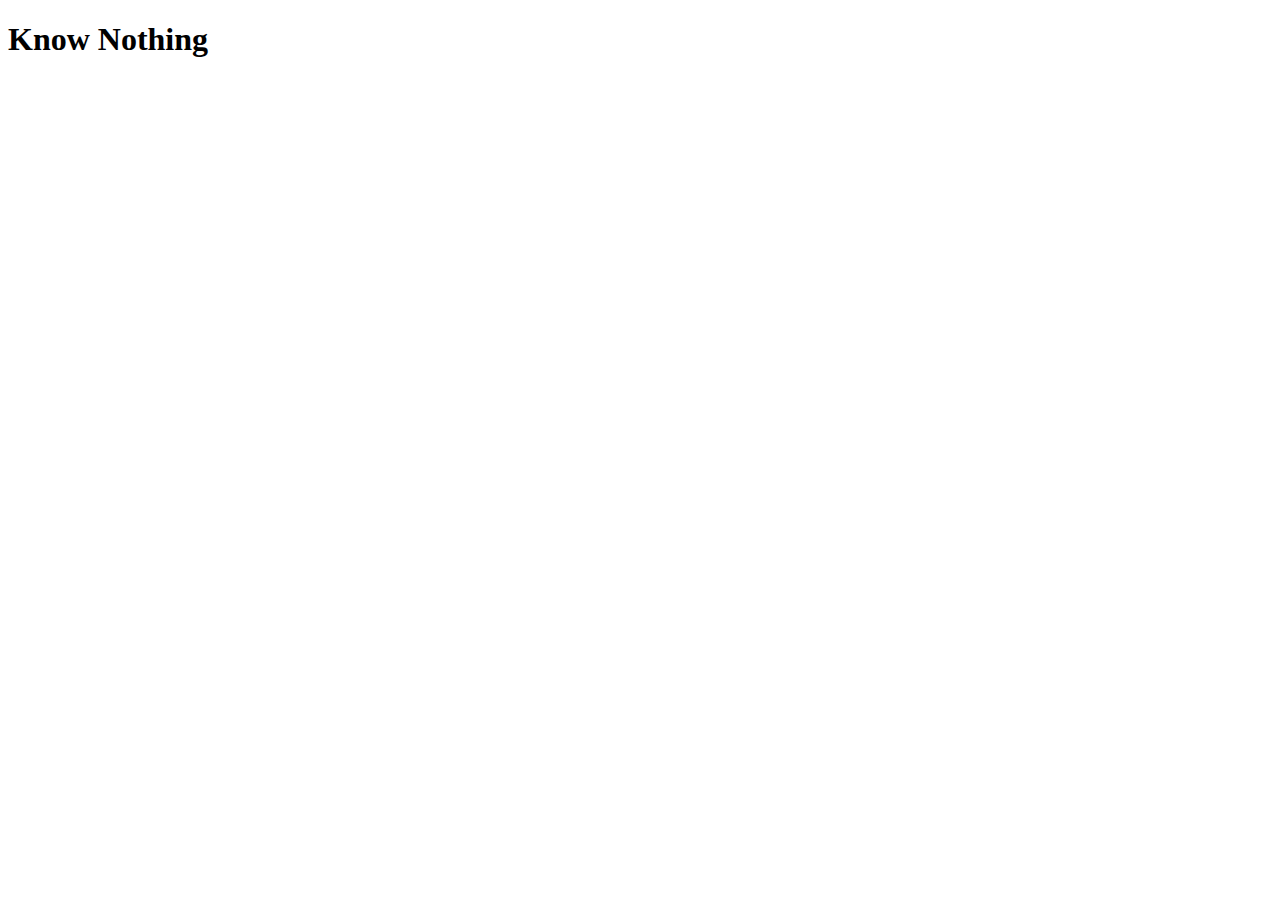
==== commit 4bef6bf6: "Using Thymeleaf template to modularize html." ====
--- a/src/main/resources/templates/index.html
+++ b/src/main/resources/templates/index.html
@@ -1,30 +1,22 @@
 <!DOCTYPE html>
-<html lang="zh-CN" xmlns:th="http://www.w3.org/1999/xhtml">
-<head>
+<html lang="zh-CN" xmlns:th="http://www.thymeleaf.org">
 
-    <meta charset="UTF-8">
-    <meta name="viewport" content="width=device-width, initial-scale=1">
-    <title>Know Nothing</title>
+<div th:replace="modules :: head ('Know Nothing')"></div>
 
-    <link rel="stylesheet" href="/css/bootstrap.min.css">
-</head>
 <body>
 
+<div th:replace="modules :: navigation"></div>
 
-<ul class="nav nav-tabs">
-    <li data-page-type="home-page" role="presentation" class="active"><a href="/">首页</a></li>
-    <li data-page-type="tool-page" role="presentation"><a href="bookmark">工具箱</a></li>
-    <li data-page-type="board-page" role="presentation"><a href="board">留言板</a></li>
-</ul>
+<div th:replace="modules :: header"></div>
 
 <div class="container">
     <h1>Know Nothing</h1>
 </div>
 
 
-<script src="/js/jquery.3.3.1.min.js"></script>
-<script src="/js/bootstrap.min.js"></script>
-<script src="/js/main.js"></script>
+<div th:insert="modules :: footer"></div>
+
+<div th:replace="modules :: js"></div>
 
 </body>
 </html>
